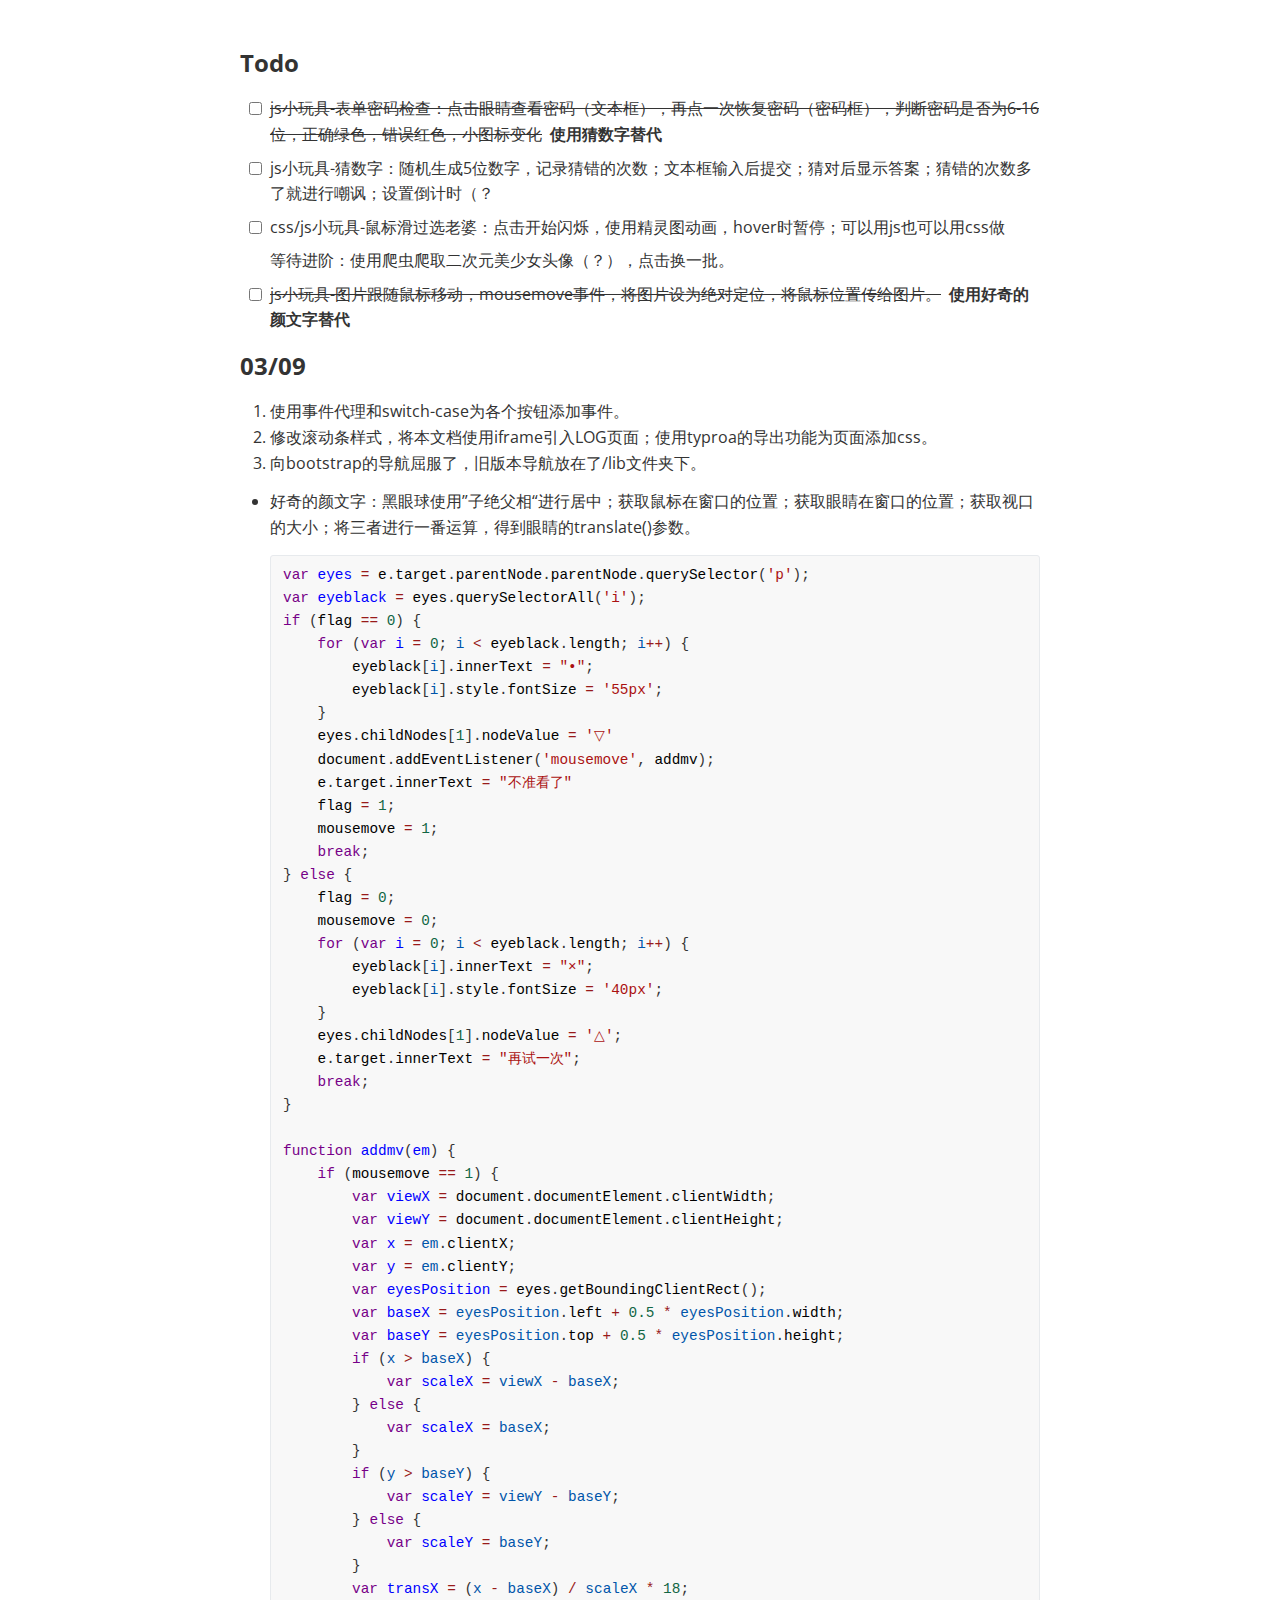
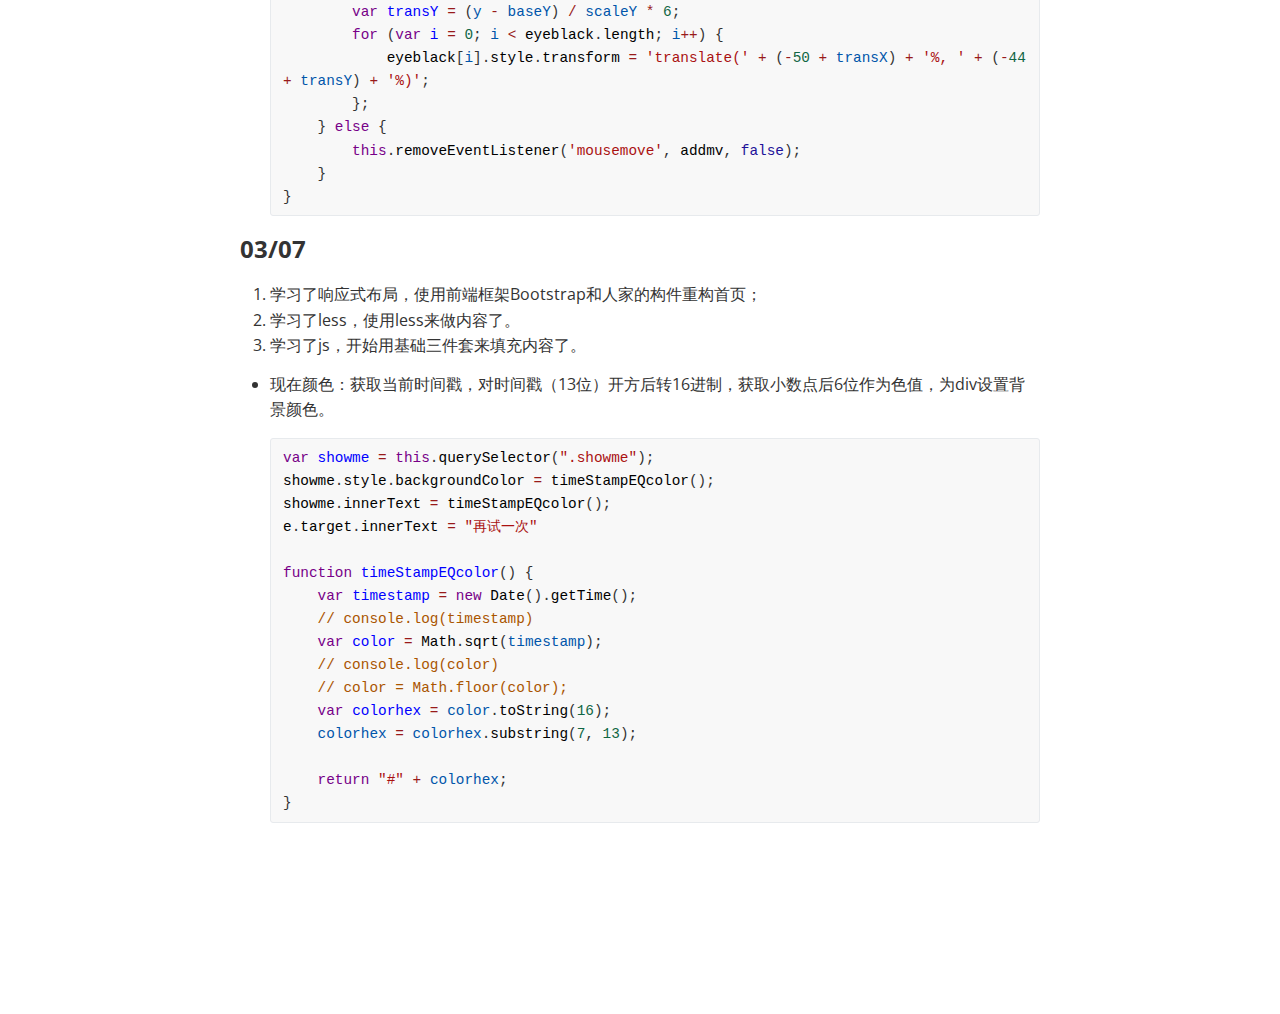
==== lib/readme.html @ 8ca5e7d7 "03/09 更新了1小游戏；制作等待开发页面；制作更新日志页面" ====
<!doctype html>
<html>
<head>
<meta charset='UTF-8'><meta name='viewport' content='width=device-width initial-scale=1'>
<link rel="stylesheet" href="../css/index_bootStrap.css">
<link href='https://fonts.loli.net/css?family=Open+Sans:400italic,700italic,700,400&subset=latin,latin-ext' rel='stylesheet' type='text/css' /><style type='text/css'>html {overflow-x: initial !important;}:root { --bg-color:#ffffff; --text-color:#333333; --select-text-bg-color:#B5D6FC; --select-text-font-color:auto; --monospace:"Lucida Console",Consolas,"Courier",monospace; --title-bar-height:20px; }
.mac-os-11 { --title-bar-height:28px; }
html { font-size: 14px; background-color: var(--bg-color); color: var(--text-color); font-family: "Helvetica Neue", Helvetica, Arial, sans-serif; -webkit-font-smoothing: antialiased; }
body { margin: 0px; padding: 0px; height: auto; inset: 0px; font-size: 1rem; line-height: 1.42857; overflow-x: hidden; background: inherit; tab-size: 4; }
iframe { margin: auto; }
a.url { word-break: break-all; }
a:active, a:hover { outline: 0px; }
.in-text-selection, ::selection { text-shadow: none; background: var(--select-text-bg-color); color: var(--select-text-font-color); }
#write { margin: 0px auto; height: auto; width: inherit; word-break: normal; overflow-wrap: break-word; position: relative; white-space: normal; overflow-x: visible; padding-top: 36px; }
#write.first-line-indent p { text-indent: 2em; }
#write.first-line-indent li p, #write.first-line-indent p * { text-indent: 0px; }
#write.first-line-indent li { margin-left: 2em; }
.for-image #write { padding-left: 8px; padding-right: 8px; }
body.typora-export { padding-left: 30px; padding-right: 30px; }
.typora-export .footnote-line, .typora-export li, .typora-export p { white-space: pre-wrap; }
.typora-export .task-list-item input { pointer-events: none; }
@media screen and (max-width: 500px) {
  body.typora-export { padding-left: 0px; padding-right: 0px; }
  #write { padding-left: 20px; padding-right: 20px; }
  .CodeMirror-sizer { margin-left: 0px !important; }
  .CodeMirror-gutters { display: none !important; }
}
#write li > figure:last-child { margin-bottom: 0.5rem; }
#write ol, #write ul { position: relative; }
img { max-width: 100%; vertical-align: middle; image-orientation: from-image; }
button, input, select, textarea { color: inherit; font: inherit; }
input[type="checkbox"], input[type="radio"] { line-height: normal; padding: 0px; }
*, ::after, ::before { box-sizing: border-box; }
#write h1, #write h2, #write h3, #write h4, #write h5, #write h6, #write p, #write pre { width: inherit; }
#write h1, #write h2, #write h3, #write h4, #write h5, #write h6, #write p { position: relative; }
p { line-height: inherit; }
h1, h2, h3, h4, h5, h6 { break-after: avoid-page; break-inside: avoid; orphans: 4; }
p { orphans: 4; }
h1 { font-size: 2rem; }
h2 { font-size: 1.8rem; }
h3 { font-size: 1.6rem; }
h4 { font-size: 1.4rem; }
h5 { font-size: 1.2rem; }
h6 { font-size: 1rem; }
.md-math-block, .md-rawblock, h1, h2, h3, h4, h5, h6, p { margin-top: 1rem; margin-bottom: 1rem; }
.hidden { display: none; }
.md-blockmeta { color: rgb(204, 204, 204); font-weight: 700; font-style: italic; }
a { cursor: pointer; }
sup.md-footnote { padding: 2px 4px; background-color: rgba(238, 238, 238, 0.7); color: rgb(85, 85, 85); border-radius: 4px; cursor: pointer; }
sup.md-footnote a, sup.md-footnote a:hover { color: inherit; text-transform: inherit; text-decoration: inherit; }
#write input[type="checkbox"] { cursor: pointer; width: inherit; height: inherit; }
figure { overflow-x: auto; margin: 1.2em 0px; max-width: calc(100% + 16px); padding: 0px; }
figure > table { margin: 0px; }
tr { break-inside: avoid; break-after: auto; }
thead { display: table-header-group; }
table { border-collapse: collapse; border-spacing: 0px; width: 100%; overflow: auto; break-inside: auto; text-align: left; }
table.md-table td { min-width: 32px; }
.CodeMirror-gutters { border-right: 0px; background-color: inherit; }
.CodeMirror-linenumber { user-select: none; }
.CodeMirror { text-align: left; }
.CodeMirror-placeholder { opacity: 0.3; }
.CodeMirror pre { padding: 0px 4px; }
.CodeMirror-lines { padding: 0px; }
div.hr:focus { cursor: none; }
#write pre { white-space: pre-wrap; }
#write.fences-no-line-wrapping pre { white-space: pre; }
#write pre.ty-contain-cm { white-space: normal; }
.CodeMirror-gutters { margin-right: 4px; }
.md-fences { font-size: 0.9rem; display: block; break-inside: avoid; text-align: left; overflow: visible; white-space: pre; background: inherit; position: relative !important; }
.md-fences-adv-panel { width: 100%; margin-top: 10px; text-align: center; padding-top: 0px; padding-bottom: 8px; overflow-x: auto; }
#write .md-fences.mock-cm { white-space: pre-wrap; }
.md-fences.md-fences-with-lineno { padding-left: 0px; }
#write.fences-no-line-wrapping .md-fences.mock-cm { white-space: pre; overflow-x: auto; }
.md-fences.mock-cm.md-fences-with-lineno { padding-left: 8px; }
.CodeMirror-line, twitterwidget { break-inside: avoid; }
.footnotes { opacity: 0.8; font-size: 0.9rem; margin-top: 1em; margin-bottom: 1em; }
.footnotes + .footnotes { margin-top: 0px; }
.md-reset { margin: 0px; padding: 0px; border: 0px; outline: 0px; vertical-align: top; background: 0px 0px; text-decoration: none; text-shadow: none; float: none; position: static; width: auto; height: auto; white-space: nowrap; cursor: inherit; -webkit-tap-highlight-color: transparent; line-height: normal; font-weight: 400; text-align: left; box-sizing: content-box; direction: ltr; }
li div { padding-top: 0px; }
blockquote { margin: 1rem 0px; }
li .mathjax-block, li p { margin: 0.5rem 0px; }
li blockquote { margin: 1rem 0px; }
li { margin: 0px; position: relative; }
blockquote > :last-child { margin-bottom: 0px; }
blockquote > :first-child, li > :first-child { margin-top: 0px; }
.footnotes-area { color: rgb(136, 136, 136); margin-top: 0.714rem; padding-bottom: 0.143rem; white-space: normal; }
#write .footnote-line { white-space: pre-wrap; }
@media print {
  body, html { border: 1px solid transparent; height: 99%; break-after: avoid; break-before: avoid; font-variant-ligatures: no-common-ligatures; }
  #write { margin-top: 0px; padding-top: 0px; border-color: transparent !important; }
  .typora-export * { -webkit-print-color-adjust: exact; }
  .typora-export #write { break-after: avoid; }
  .typora-export #write::after { height: 0px; }
  .is-mac table { break-inside: avoid; }
  .typora-export-show-outline .typora-export-sidebar { display: none; }
}
.footnote-line { margin-top: 0.714em; font-size: 0.7em; }
a img, img a { cursor: pointer; }
pre.md-meta-block { font-size: 0.8rem; min-height: 0.8rem; white-space: pre-wrap; background: rgb(204, 204, 204); display: block; overflow-x: hidden; }
p > .md-image:only-child:not(.md-img-error) img, p > img:only-child { display: block; margin: auto; }
#write.first-line-indent p > .md-image:only-child:not(.md-img-error) img { left: -2em; position: relative; }
p > .md-image:only-child { display: inline-block; width: 100%; }
#write .MathJax_Display { margin: 0.8em 0px 0px; }
.md-math-block { width: 100%; }
.md-math-block:not(:empty)::after { display: none; }
.MathJax_ref { fill: currentcolor; }
[contenteditable="true"]:active, [contenteditable="true"]:focus, [contenteditable="false"]:active, [contenteditable="false"]:focus { outline: 0px; box-shadow: none; }
.md-task-list-item { position: relative; list-style-type: none; }
.task-list-item.md-task-list-item { padding-left: 0px; }
.md-task-list-item > input { position: absolute; top: 0px; left: 0px; margin-left: -1.2em; margin-top: calc(1em - 10px); border: none; }
.math { font-size: 1rem; }
.md-toc { min-height: 3.58rem; position: relative; font-size: 0.9rem; border-radius: 10px; }
.md-toc-content { position: relative; margin-left: 0px; }
.md-toc-content::after, .md-toc::after { display: none; }
.md-toc-item { display: block; color: rgb(65, 131, 196); }
.md-toc-item a { text-decoration: none; }
.md-toc-inner:hover { text-decoration: underline; }
.md-toc-inner { display: inline-block; cursor: pointer; }
.md-toc-h1 .md-toc-inner { margin-left: 0px; font-weight: 700; }
.md-toc-h2 .md-toc-inner { margin-left: 2em; }
.md-toc-h3 .md-toc-inner { margin-left: 4em; }
.md-toc-h4 .md-toc-inner { margin-left: 6em; }
.md-toc-h5 .md-toc-inner { margin-left: 8em; }
.md-toc-h6 .md-toc-inner { margin-left: 10em; }
@media screen and (max-width: 48em) {
  .md-toc-h3 .md-toc-inner { margin-left: 3.5em; }
  .md-toc-h4 .md-toc-inner { margin-left: 5em; }
  .md-toc-h5 .md-toc-inner { margin-left: 6.5em; }
  .md-toc-h6 .md-toc-inner { margin-left: 8em; }
}
a.md-toc-inner { font-size: inherit; font-style: inherit; font-weight: inherit; line-height: inherit; }
.footnote-line a:not(.reversefootnote) { color: inherit; }
.md-attr { display: none; }
.md-fn-count::after { content: "."; }
code, pre, samp, tt { font-family: var(--monospace); }
kbd { margin: 0px 0.1em; padding: 0.1em 0.6em; font-size: 0.8em; color: rgb(36, 39, 41); background: rgb(255, 255, 255); border: 1px solid rgb(173, 179, 185); border-radius: 3px; box-shadow: rgba(12, 13, 14, 0.2) 0px 1px 0px, rgb(255, 255, 255) 0px 0px 0px 2px inset; white-space: nowrap; vertical-align: middle; }
.md-comment { color: rgb(162, 127, 3); opacity: 0.6; font-family: var(--monospace); }
code { text-align: left; vertical-align: initial; }
a.md-print-anchor { white-space: pre !important; border-width: initial !important; border-style: none !important; border-color: initial !important; display: inline-block !important; position: absolute !important; width: 1px !important; right: 0px !important; outline: 0px !important; background: 0px 0px !important; text-decoration: initial !important; text-shadow: initial !important; }
.os-windows.monocolor-emoji .md-emoji { font-family: "Segoe UI Symbol", sans-serif; }
.md-diagram-panel > svg { max-width: 100%; }
[lang="flow"] svg, [lang="mermaid"] svg { max-width: 100%; height: auto; }
[lang="mermaid"] .node text { font-size: 1rem; }
table tr th { border-bottom: 0px; }
video { max-width: 100%; display: block; margin: 0px auto; }
iframe { max-width: 100%; width: 100%; border: none; }
.highlight td, .highlight tr { border: 0px; }
mark { background: rgb(255, 255, 0); color: rgb(0, 0, 0); }
.md-html-inline .md-plain, .md-html-inline strong, mark .md-inline-math, mark strong { color: inherit; }
.md-expand mark .md-meta { opacity: 0.3 !important; }
mark .md-meta { color: rgb(0, 0, 0); }
@media print {
  .typora-export h1, .typora-export h2, .typora-export h3, .typora-export h4, .typora-export h5, .typora-export h6 { break-inside: avoid; }
}
.md-diagram-panel .messageText { stroke: none !important; }
.md-diagram-panel .start-state { fill: var(--node-fill); }
.md-diagram-panel .edgeLabel rect { opacity: 1 !important; }
.md-fences.md-fences-math { font-size: 1em; }
.md-fences-advanced:not(.md-focus) { padding: 0px; white-space: nowrap; border: 0px; }
.md-fences-advanced:not(.md-focus) { background: inherit; }
.typora-export-show-outline .typora-export-content { max-width: 1440px; margin: auto; display: flex; flex-direction: row; }
.typora-export-sidebar { width: 300px; font-size: 0.8rem; margin-top: 80px; margin-right: 18px; }
.typora-export-show-outline #write { --webkit-flex:2; flex: 2 1 0%; }
.typora-export-sidebar .outline-content { position: fixed; top: 0px; max-height: 100%; overflow: hidden auto; padding-bottom: 30px; padding-top: 60px; width: 300px; }
@media screen and (max-width: 1024px) {
  .typora-export-sidebar, .typora-export-sidebar .outline-content { width: 240px; }
}
@media screen and (max-width: 800px) {
  .typora-export-sidebar { display: none; }
}
.outline-content li, .outline-content ul { margin-left: 0px; margin-right: 0px; padding-left: 0px; padding-right: 0px; list-style: none; }
.outline-content ul { margin-top: 0px; margin-bottom: 0px; }
.outline-content strong { font-weight: 400; }
.outline-expander { width: 1rem; height: 1.42857rem; position: relative; display: table-cell; vertical-align: middle; cursor: pointer; padding-left: 4px; }
.outline-expander::before { content: ""; position: relative; font-family: Ionicons; display: inline-block; font-size: 8px; vertical-align: middle; }
.outline-item { padding-top: 3px; padding-bottom: 3px; cursor: pointer; }
.outline-expander:hover::before { content: ""; }
.outline-h1 > .outline-item { padding-left: 0px; }
.outline-h2 > .outline-item { padding-left: 1em; }
.outline-h3 > .outline-item { padding-left: 2em; }
.outline-h4 > .outline-item { padding-left: 3em; }
.outline-h5 > .outline-item { padding-left: 4em; }
.outline-h6 > .outline-item { padding-left: 5em; }
.outline-label { cursor: pointer; display: table-cell; vertical-align: middle; text-decoration: none; color: inherit; }
.outline-label:hover { text-decoration: underline; }
.outline-item:hover { border-color: rgb(245, 245, 245); background-color: var(--item-hover-bg-color); }
.outline-item:hover { margin-left: -28px; margin-right: -28px; border-left: 28px solid transparent; border-right: 28px solid transparent; }
.outline-item-single .outline-expander::before, .outline-item-single .outline-expander:hover::before { display: none; }
.outline-item-open > .outline-item > .outline-expander::before { content: ""; }
.outline-children { display: none; }
.info-panel-tab-wrapper { display: none; }
.outline-item-open > .outline-children { display: block; }
.typora-export .outline-item { padding-top: 1px; padding-bottom: 1px; }
.typora-export .outline-item:hover { margin-right: -8px; border-right: 8px solid transparent; }
.typora-export .outline-expander::before { content: "+"; font-family: inherit; top: -1px; }
.typora-export .outline-expander:hover::before, .typora-export .outline-item-open > .outline-item > .outline-expander::before { content: "−"; }
.typora-export-collapse-outline .outline-children { display: none; }
.typora-export-collapse-outline .outline-item-open > .outline-children, .typora-export-no-collapse-outline .outline-children { display: block; }
.typora-export-no-collapse-outline .outline-expander::before { content: "" !important; }
.typora-export-show-outline .outline-item-active > .outline-item .outline-label { font-weight: 700; }
.md-inline-math-container mjx-container { zoom: 0.95; }


.CodeMirror { height: auto; }
.CodeMirror.cm-s-inner { background: inherit; }
.CodeMirror-scroll { overflow: auto hidden; z-index: 3; }
.CodeMirror-gutter-filler, .CodeMirror-scrollbar-filler { background-color: rgb(255, 255, 255); }
.CodeMirror-gutters { border-right: 1px solid rgb(221, 221, 221); background: inherit; white-space: nowrap; }
.CodeMirror-linenumber { padding: 0px 3px 0px 5px; text-align: right; color: rgb(153, 153, 153); }
.cm-s-inner .cm-keyword { color: rgb(119, 0, 136); }
.cm-s-inner .cm-atom, .cm-s-inner.cm-atom { color: rgb(34, 17, 153); }
.cm-s-inner .cm-number { color: rgb(17, 102, 68); }
.cm-s-inner .cm-def { color: rgb(0, 0, 255); }
.cm-s-inner .cm-variable { color: rgb(0, 0, 0); }
.cm-s-inner .cm-variable-2 { color: rgb(0, 85, 170); }
.cm-s-inner .cm-variable-3 { color: rgb(0, 136, 85); }
.cm-s-inner .cm-string { color: rgb(170, 17, 17); }
.cm-s-inner .cm-property { color: rgb(0, 0, 0); }
.cm-s-inner .cm-operator { color: rgb(152, 26, 26); }
.cm-s-inner .cm-comment, .cm-s-inner.cm-comment { color: rgb(170, 85, 0); }
.cm-s-inner .cm-string-2 { color: rgb(255, 85, 0); }
.cm-s-inner .cm-meta { color: rgb(85, 85, 85); }
.cm-s-inner .cm-qualifier { color: rgb(85, 85, 85); }
.cm-s-inner .cm-builtin { color: rgb(51, 0, 170); }
.cm-s-inner .cm-bracket { color: rgb(153, 153, 119); }
.cm-s-inner .cm-tag { color: rgb(17, 119, 0); }
.cm-s-inner .cm-attribute { color: rgb(0, 0, 204); }
.cm-s-inner .cm-header, .cm-s-inner.cm-header { color: rgb(0, 0, 255); }
.cm-s-inner .cm-quote, .cm-s-inner.cm-quote { color: rgb(0, 153, 0); }
.cm-s-inner .cm-hr, .cm-s-inner.cm-hr { color: rgb(153, 153, 153); }
.cm-s-inner .cm-link, .cm-s-inner.cm-link { color: rgb(0, 0, 204); }
.cm-negative { color: rgb(221, 68, 68); }
.cm-positive { color: rgb(34, 153, 34); }
.cm-header, .cm-strong { font-weight: 700; }
.cm-del { text-decoration: line-through; }
.cm-em { font-style: italic; }
.cm-link { text-decoration: underline; }
.cm-error { color: red; }
.cm-invalidchar { color: red; }
.cm-constant { color: rgb(38, 139, 210); }
.cm-defined { color: rgb(181, 137, 0); }
div.CodeMirror span.CodeMirror-matchingbracket { color: rgb(0, 255, 0); }
div.CodeMirror span.CodeMirror-nonmatchingbracket { color: rgb(255, 34, 34); }
.cm-s-inner .CodeMirror-activeline-background { background: inherit; }
.CodeMirror { position: relative; overflow: hidden; }
.CodeMirror-scroll { height: 100%; outline: 0px; position: relative; box-sizing: content-box; background: inherit; }
.CodeMirror-sizer { position: relative; }
.CodeMirror-gutter-filler, .CodeMirror-hscrollbar, .CodeMirror-scrollbar-filler, .CodeMirror-vscrollbar { position: absolute; z-index: 6; display: none; outline: 0px; }
.CodeMirror-vscrollbar { right: 0px; top: 0px; overflow: hidden; }
.CodeMirror-hscrollbar { bottom: 0px; left: 0px; overflow: auto hidden; }
.CodeMirror-scrollbar-filler { right: 0px; bottom: 0px; }
.CodeMirror-gutter-filler { left: 0px; bottom: 0px; }
.CodeMirror-gutters { position: absolute; left: 0px; top: 0px; padding-bottom: 10px; z-index: 3; overflow-y: hidden; }
.CodeMirror-gutter { white-space: normal; height: 100%; box-sizing: content-box; padding-bottom: 30px; margin-bottom: -32px; display: inline-block; }
.CodeMirror-gutter-wrapper { position: absolute; z-index: 4; background: 0px 0px !important; border: none !important; }
.CodeMirror-gutter-background { position: absolute; top: 0px; bottom: 0px; z-index: 4; }
.CodeMirror-gutter-elt { position: absolute; cursor: default; z-index: 4; }
.CodeMirror-lines { cursor: text; }
.CodeMirror pre { border-radius: 0px; border-width: 0px; background: 0px 0px; font-family: inherit; font-size: inherit; margin: 0px; white-space: pre; overflow-wrap: normal; color: inherit; z-index: 2; position: relative; overflow: visible; }
.CodeMirror-wrap pre { overflow-wrap: break-word; white-space: pre-wrap; word-break: normal; }
.CodeMirror-code pre { border-right: 30px solid transparent; width: fit-content; }
.CodeMirror-wrap .CodeMirror-code pre { border-right: none; width: auto; }
.CodeMirror-linebackground { position: absolute; inset: 0px; z-index: 0; }
.CodeMirror-linewidget { position: relative; z-index: 2; overflow: auto; }
.CodeMirror-wrap .CodeMirror-scroll { overflow-x: hidden; }
.CodeMirror-measure { position: absolute; width: 100%; height: 0px; overflow: hidden; visibility: hidden; }
.CodeMirror-measure pre { position: static; }
.CodeMirror div.CodeMirror-cursor { position: absolute; visibility: hidden; border-right: none; width: 0px; }
.CodeMirror div.CodeMirror-cursor { visibility: hidden; }
.CodeMirror-focused div.CodeMirror-cursor { visibility: inherit; }
.cm-searching { background: rgba(255, 255, 0, 0.4); }
span.cm-underlined { text-decoration: underline; }
span.cm-strikethrough { text-decoration: line-through; }
.cm-tw-syntaxerror { color: rgb(255, 255, 255); background-color: rgb(153, 0, 0); }
.cm-tw-deleted { text-decoration: line-through; }
.cm-tw-header5 { font-weight: 700; }
.cm-tw-listitem:first-child { padding-left: 10px; }
.cm-tw-box { border-style: solid; border-right-width: 1px; border-bottom-width: 1px; border-left-width: 1px; border-color: inherit; border-top-width: 0px !important; }
.cm-tw-underline { text-decoration: underline; }
@media print {
  .CodeMirror div.CodeMirror-cursor { visibility: hidden; }
}


:root {
    --side-bar-bg-color: #fafafa;
    --control-text-color: #777;
}

@include-when-export url(https://fonts.loli.net/css?family=Open+Sans:400italic,700italic,700,400&subset=latin,latin-ext);

/* open-sans-regular - latin-ext_latin */
  /* open-sans-italic - latin-ext_latin */
    /* open-sans-700 - latin-ext_latin */
    /* open-sans-700italic - latin-ext_latin */
  html {
    font-size: 16px;
    -webkit-font-smoothing: antialiased;
}

body {
    font-family: "Open Sans","Clear Sans", "Helvetica Neue", Helvetica, Arial, 'Segoe UI Emoji', sans-serif;
    color: rgb(51, 51, 51);
    line-height: 1.6;
}

#write {
    max-width: 860px;
  	margin: 0 auto;
  	padding: 30px;
    padding-bottom: 100px;
}

@media only screen and (min-width: 1400px) {
	#write {
		max-width: 1024px;
	}
}

@media only screen and (min-width: 1800px) {
	#write {
		max-width: 1200px;
	}
}

#write > ul:first-child,
#write > ol:first-child{
    margin-top: 30px;
}

a {
    color: #4183C4;
}
h1,
h2,
h3,
h4,
h5,
h6 {
    position: relative;
    margin-top: 1rem;
    margin-bottom: 1rem;
    font-weight: bold;
    line-height: 1.4;
    cursor: text;
}
h1:hover a.anchor,
h2:hover a.anchor,
h3:hover a.anchor,
h4:hover a.anchor,
h5:hover a.anchor,
h6:hover a.anchor {
    text-decoration: none;
}
h1 tt,
h1 code {
    font-size: inherit;
}
h2 tt,
h2 code {
    font-size: inherit;
}
h3 tt,
h3 code {
    font-size: inherit;
}
h4 tt,
h4 code {
    font-size: inherit;
}
h5 tt,
h5 code {
    font-size: inherit;
}
h6 tt,
h6 code {
    font-size: inherit;
}
h1 {
    font-size: 2.25em;
    line-height: 1.2;
    border-bottom: 1px solid #eee;
}
h2 {
    font-size: 1.75em;
    line-height: 1.225;
    border-bottom: 1px solid #eee;
}

/*@media print {
    .typora-export h1,
    .typora-export h2 {
        border-bottom: none;
        padding-bottom: initial;
    }

    .typora-export h1::after,
    .typora-export h2::after {
        content: "";
        display: block;
        height: 100px;
        margin-top: -96px;
        border-top: 1px solid #eee;
    }
}*/

h3 {
    font-size: 1.5em;
    line-height: 1.43;
}
h4 {
    font-size: 1.25em;
}
h5 {
    font-size: 1em;
}
h6 {
   font-size: 1em;
    color: #777;
}
p,
blockquote,
ul,
ol,
dl,
table{
    margin: 0.8em 0;
}
li>ol,
li>ul {
    margin: 0 0;
}
hr {
    height: 2px;
    padding: 0;
    margin: 16px 0;
    background-color: #e7e7e7;
    border: 0 none;
    overflow: hidden;
    box-sizing: content-box;
}

li p.first {
    display: inline-block;
}
ul,
ol {
    padding-left: 30px;
}
ul:first-child,
ol:first-child {
    margin-top: 0;
}
ul:last-child,
ol:last-child {
    margin-bottom: 0;
}
blockquote {
    border-left: 4px solid #dfe2e5;
    padding: 0 15px;
    color: #777777;
}
blockquote blockquote {
    padding-right: 0;
}
table {
    padding: 0;
    word-break: initial;
}
table tr {
    border: 1px solid #dfe2e5;
    margin: 0;
    padding: 0;
}
table tr:nth-child(2n),
thead {
    background-color: #f8f8f8;
}
table th {
    font-weight: bold;
    border: 1px solid #dfe2e5;
    border-bottom: 0;
    margin: 0;
    padding: 6px 13px;
}
table td {
    border: 1px solid #dfe2e5;
    margin: 0;
    padding: 6px 13px;
}
table th:first-child,
table td:first-child {
    margin-top: 0;
}
table th:last-child,
table td:last-child {
    margin-bottom: 0;
}

.CodeMirror-lines {
    padding-left: 4px;
}

.code-tooltip {
    box-shadow: 0 1px 1px 0 rgba(0,28,36,.3);
    border-top: 1px solid #eef2f2;
}

.md-fences,
code,
tt {
    border: 1px solid #e7eaed;
    background-color: #f8f8f8;
    border-radius: 3px;
    padding: 0;
    padding: 2px 4px 0px 4px;
    font-size: 0.9em;
}

code {
    background-color: #f3f4f4;
    padding: 0 2px 0 2px;
}

.md-fences {
    margin-bottom: 15px;
    margin-top: 15px;
    padding-top: 8px;
    padding-bottom: 6px;
}


.md-task-list-item > input {
  margin-left: -1.3em;
}

@media print {
    html {
        font-size: 13px;
    }
    table,
    pre {
        page-break-inside: avoid;
    }
    pre {
        word-wrap: break-word;
    }
}

.md-fences {
	background-color: #f8f8f8;
}
#write pre.md-meta-block {
	padding: 1rem;
    font-size: 85%;
    line-height: 1.45;
    background-color: #f7f7f7;
    border: 0;
    border-radius: 3px;
    color: #777777;
    margin-top: 0 !important;
}

.mathjax-block>.code-tooltip {
	bottom: .375rem;
}

.md-mathjax-midline {
    background: #fafafa;
}

#write>h3.md-focus:before{
	left: -1.5625rem;
	top: .375rem;
}
#write>h4.md-focus:before{
	left: -1.5625rem;
	top: .285714286rem;
}
#write>h5.md-focus:before{
	left: -1.5625rem;
	top: .285714286rem;
}
#write>h6.md-focus:before{
	left: -1.5625rem;
	top: .285714286rem;
}
.md-image>.md-meta {
    /*border: 1px solid #ddd;*/
    border-radius: 3px;
    padding: 2px 0px 0px 4px;
    font-size: 0.9em;
    color: inherit;
}

.md-tag {
    color: #a7a7a7;
    opacity: 1;
}

.md-toc { 
    margin-top:20px;
    padding-bottom:20px;
}

.sidebar-tabs {
    border-bottom: none;
}

#typora-quick-open {
    border: 1px solid #ddd;
    background-color: #f8f8f8;
}

#typora-quick-open-item {
    background-color: #FAFAFA;
    border-color: #FEFEFE #e5e5e5 #e5e5e5 #eee;
    border-style: solid;
    border-width: 1px;
}

/** focus mode */
.on-focus-mode blockquote {
    border-left-color: rgba(85, 85, 85, 0.12);
}

header, .context-menu, .megamenu-content, footer{
    font-family: "Segoe UI", "Arial", sans-serif;
}

.file-node-content:hover .file-node-icon,
.file-node-content:hover .file-node-open-state{
    visibility: visible;
}

.mac-seamless-mode #typora-sidebar {
    background-color: #fafafa;
    background-color: var(--side-bar-bg-color);
}

.md-lang {
    color: #b4654d;
}

/*.html-for-mac {
    --item-hover-bg-color: #E6F0FE;
}*/

#md-notification .btn {
    border: 0;
}

.dropdown-menu .divider {
    border-color: #e5e5e5;
    opacity: 0.4;
}

.ty-preferences .window-content {
    background-color: #fafafa;
}

.ty-preferences .nav-group-item.active {
    color: white;
    background: #999;
}

.menu-item-container a.menu-style-btn {
    background-color: #f5f8fa;
    background-image: linear-gradient( 180deg , hsla(0, 0%, 100%, 0.8), hsla(0, 0%, 100%, 0)); 
}


content {
  background-color: #f7f8fa;
}

#write {
  background-color: #fff;
}

#write img {
  border: 1px solid rgb(229, 229, 229);
}

#typora-sidebar {
  background-color: #fff !important;
}

/* 行内代码高亮颜色 */
code {
  color: #f50059;
}

.md-heading code, #typora-sidebar code {
  color: inherit;
}

</style><title>readme</title>
</head>
<body class='typora-export os-windows'><div class='typora-export-content'>
<div id='write'  class=''><h3 id='todo'><span>Todo</span></h3><ul><li class='md-task-list-item task-list-item task-list-not-done' ><input type='checkbox' /><p><del><span>js小玩具-表单密码检查：点击眼睛查看密码（文本框），再点一次恢复密码（密码框），判断密码是否为6-16位，正确绿色，错误红色，小图标变化</span></del><span>  </span><strong><span>使用猜数字替代</span></strong></p></li><li class='md-task-list-item task-list-item task-list-not-done' ><input type='checkbox' /><p><span>js小玩具-猜数字：随机生成5位数字，记录猜错的次数；文本框输入后提交；猜对后显示答案；猜错的次数多了就进行嘲讽；设置倒计时（？</span></p></li><li class='md-task-list-item task-list-item task-list-not-done' ><input type='checkbox' /><p><span>css/js小玩具-鼠标滑过选老婆：点击开始闪烁，使用精灵图动画，hover时暂停；可以用js也可以用css做</span></p><p><span>等待进阶：使用爬虫爬取二次元美少女头像（？），点击换一批。</span></p></li><li class='md-task-list-item task-list-item task-list-not-done' ><input type='checkbox' /><p><del><span>js小玩具-图片跟随鼠标移动，mousemove事件，将图片设为绝对定位，将鼠标位置传给图片。</span></del><span>  </span><strong><span>使用好奇的颜文字替代</span></strong></p></li></ul><h3 id='0309'><span>03/09</span></h3><ol start='' ><li><span>使用事件代理和switch-case为各个按钮添加事件。</span></li><li><span>修改滚动条样式，将本文档使用iframe引入LOG页面；使用typroa的导出功能为页面添加css。</span></li><li><span>向bootstrap的导航屈服了，旧版本导航放在了/lib文件夹下。</span></li></ol><ul><li><p><span>好奇的颜文字：黑眼球使用”子绝父相“进行居中；获取鼠标在窗口的位置；获取眼睛在窗口的位置；获取视口的大小；将三者进行一番运算，得到眼睛的translate()参数。</span></p><pre class="md-fences md-end-block ty-contain-cm modeLoaded" spellcheck="false" lang="js" style="break-inside: unset;"><div class="CodeMirror cm-s-inner cm-s-null-scroll CodeMirror-wrap" lang="js"><div style="overflow: hidden; position: relative; width: 3px; height: 0px; top: 9.5px; left: 8px;"><textarea autocorrect="off" autocapitalize="off" spellcheck="false" tabindex="0" style="position: absolute; bottom: -1em; padding: 0px; width: 1000px; height: 1em; outline: none;"></textarea></div><div class="CodeMirror-scrollbar-filler" cm-not-content="true"></div><div class="CodeMirror-gutter-filler" cm-not-content="true"></div><div class="CodeMirror-scroll" tabindex="-1"><div class="CodeMirror-sizer" style="margin-left: 0px; margin-bottom: 0px; border-right-width: 0px; padding-right: 0px; padding-bottom: 0px;"><div style="position: relative; top: 0px;"><div class="CodeMirror-lines" role="presentation"><div role="presentation" style="position: relative; outline: none;"><div class="CodeMirror-measure"><pre><span>xxxxxxxxxx</span></pre></div><div class="CodeMirror-measure"></div><div style="position: relative; z-index: 1;"></div><div class="CodeMirror-code" role="presentation" style=""><div class="CodeMirror-activeline" style="position: relative;"><div class="CodeMirror-activeline-background CodeMirror-linebackground"></div><div class="CodeMirror-gutter-background CodeMirror-activeline-gutter" style="left: 0px; width: 0px;"></div><pre class=" CodeMirror-line " role="presentation"><span role="presentation" style="padding-right: 0.1px;"><span class="cm-keyword">var</span> <span class="cm-def">eyes</span> <span class="cm-operator">=</span> <span class="cm-variable">e</span>.<span class="cm-property">target</span>.<span class="cm-property">parentNode</span>.<span class="cm-property">parentNode</span>.<span class="cm-property">querySelector</span>(<span class="cm-string">'p'</span>);</span></pre></div><pre class=" CodeMirror-line " role="presentation"><span role="presentation" style="padding-right: 0.1px;"><span class="cm-keyword">var</span> <span class="cm-def">eyeblack</span> <span class="cm-operator">=</span> <span class="cm-variable">eyes</span>.<span class="cm-property">querySelectorAll</span>(<span class="cm-string">'i'</span>);</span></pre><pre class=" CodeMirror-line " role="presentation"><span role="presentation" style="padding-right: 0.1px;"><span class="cm-keyword">if</span> (<span class="cm-variable">flag</span> <span class="cm-operator">==</span> <span class="cm-number">0</span>) {</span></pre><pre class=" CodeMirror-line " role="presentation"><span role="presentation" style="padding-right: 0.1px;"> &nbsp; &nbsp;<span class="cm-keyword">for</span> (<span class="cm-keyword">var</span> <span class="cm-def">i</span> <span class="cm-operator">=</span> <span class="cm-number">0</span>; <span class="cm-variable-2">i</span> <span class="cm-operator">&lt;</span> <span class="cm-variable">eyeblack</span>.<span class="cm-property">length</span>; <span class="cm-variable-2">i</span><span class="cm-operator">++</span>) {</span></pre><pre class=" CodeMirror-line " role="presentation"><span role="presentation" style="padding-right: 0.1px;"> &nbsp; &nbsp; &nbsp; &nbsp;<span class="cm-variable">eyeblack</span>[<span class="cm-variable-2">i</span>].<span class="cm-property">innerText</span> <span class="cm-operator">=</span> <span class="cm-string">"•"</span>;</span></pre><pre class=" CodeMirror-line " role="presentation"><span role="presentation" style="padding-right: 0.1px;"> &nbsp; &nbsp; &nbsp; &nbsp;<span class="cm-variable">eyeblack</span>[<span class="cm-variable-2">i</span>].<span class="cm-property">style</span>.<span class="cm-property">fontSize</span> <span class="cm-operator">=</span> <span class="cm-string">'55px'</span>;</span></pre><pre class=" CodeMirror-line " role="presentation"><span role="presentation" style="padding-right: 0.1px;"> &nbsp;  }</span></pre><pre class=" CodeMirror-line " role="presentation"><span role="presentation" style="padding-right: 0.1px;"> &nbsp; &nbsp;<span class="cm-variable">eyes</span>.<span class="cm-property">childNodes</span>[<span class="cm-number">1</span>].<span class="cm-property">nodeValue</span> <span class="cm-operator">=</span> <span class="cm-string">'▽'</span></span></pre><pre class=" CodeMirror-line " role="presentation"><span role="presentation" style="padding-right: 0.1px;"> &nbsp; &nbsp;<span class="cm-variable">document</span>.<span class="cm-property">addEventListener</span>(<span class="cm-string">'mousemove'</span>, <span class="cm-variable">addmv</span>);</span></pre><pre class=" CodeMirror-line " role="presentation"><span role="presentation" style="padding-right: 0.1px;"> &nbsp; &nbsp;<span class="cm-variable">e</span>.<span class="cm-property">target</span>.<span class="cm-property">innerText</span> <span class="cm-operator">=</span> <span class="cm-string">"不准看了"</span></span></pre><pre class=" CodeMirror-line " role="presentation"><span role="presentation" style="padding-right: 0.1px;"> &nbsp; &nbsp;<span class="cm-variable">flag</span> <span class="cm-operator">=</span> <span class="cm-number">1</span>;</span></pre><pre class=" CodeMirror-line " role="presentation"><span role="presentation" style="padding-right: 0.1px;"> &nbsp; &nbsp;<span class="cm-variable">mousemove</span> <span class="cm-operator">=</span> <span class="cm-number">1</span>;</span></pre><pre class=" CodeMirror-line " role="presentation"><span role="presentation" style="padding-right: 0.1px;"> &nbsp; &nbsp;<span class="cm-keyword">break</span>;</span></pre><pre class=" CodeMirror-line " role="presentation"><span role="presentation" style="padding-right: 0.1px;">} <span class="cm-keyword">else</span> {</span></pre><pre class=" CodeMirror-line " role="presentation"><span role="presentation" style="padding-right: 0.1px;"> &nbsp; &nbsp;<span class="cm-variable">flag</span> <span class="cm-operator">=</span> <span class="cm-number">0</span>;</span></pre><pre class=" CodeMirror-line " role="presentation"><span role="presentation" style="padding-right: 0.1px;"> &nbsp; &nbsp;<span class="cm-variable">mousemove</span> <span class="cm-operator">=</span> <span class="cm-number">0</span>;</span></pre><pre class=" CodeMirror-line " role="presentation"><span role="presentation" style="padding-right: 0.1px;"> &nbsp; &nbsp;<span class="cm-keyword">for</span> (<span class="cm-keyword">var</span> <span class="cm-def">i</span> <span class="cm-operator">=</span> <span class="cm-number">0</span>; <span class="cm-variable-2">i</span> <span class="cm-operator">&lt;</span> <span class="cm-variable">eyeblack</span>.<span class="cm-property">length</span>; <span class="cm-variable-2">i</span><span class="cm-operator">++</span>) {</span></pre><pre class=" CodeMirror-line " role="presentation"><span role="presentation" style="padding-right: 0.1px;"> &nbsp; &nbsp; &nbsp; &nbsp;<span class="cm-variable">eyeblack</span>[<span class="cm-variable-2">i</span>].<span class="cm-property">innerText</span> <span class="cm-operator">=</span> <span class="cm-string">"×"</span>;</span></pre><pre class=" CodeMirror-line " role="presentation"><span role="presentation" style="padding-right: 0.1px;"> &nbsp; &nbsp; &nbsp; &nbsp;<span class="cm-variable">eyeblack</span>[<span class="cm-variable-2">i</span>].<span class="cm-property">style</span>.<span class="cm-property">fontSize</span> <span class="cm-operator">=</span> <span class="cm-string">'40px'</span>;</span></pre><pre class=" CodeMirror-line " role="presentation"><span role="presentation" style="padding-right: 0.1px;"> &nbsp;  }</span></pre><pre class=" CodeMirror-line " role="presentation"><span role="presentation" style="padding-right: 0.1px;"> &nbsp; &nbsp;<span class="cm-variable">eyes</span>.<span class="cm-property">childNodes</span>[<span class="cm-number">1</span>].<span class="cm-property">nodeValue</span> <span class="cm-operator">=</span> <span class="cm-string">'△'</span>;</span></pre><pre class=" CodeMirror-line " role="presentation"><span role="presentation" style="padding-right: 0.1px;"> &nbsp; &nbsp;<span class="cm-variable">e</span>.<span class="cm-property">target</span>.<span class="cm-property">innerText</span> <span class="cm-operator">=</span> <span class="cm-string">"再试一次"</span>;</span></pre><pre class=" CodeMirror-line " role="presentation"><span role="presentation" style="padding-right: 0.1px;"> &nbsp; &nbsp;<span class="cm-keyword">break</span>;</span></pre><pre class=" CodeMirror-line " role="presentation"><span role="presentation" style="padding-right: 0.1px;">}</span></pre><pre class=" CodeMirror-line " role="presentation"><span role="presentation" style="padding-right: 0.1px;"><span cm-text="" cm-zwsp="">
</span></span></pre><pre class=" CodeMirror-line " role="presentation"><span role="presentation" style="padding-right: 0.1px;"><span class="cm-keyword">function</span> <span class="cm-def">addmv</span>(<span class="cm-def">em</span>) {</span></pre><pre class=" CodeMirror-line " role="presentation"><span role="presentation" style="padding-right: 0.1px;"> &nbsp; &nbsp;<span class="cm-keyword">if</span> (<span class="cm-variable">mousemove</span> <span class="cm-operator">==</span> <span class="cm-number">1</span>) {</span></pre><pre class=" CodeMirror-line " role="presentation"><span role="presentation" style="padding-right: 0.1px;"> &nbsp; &nbsp; &nbsp; &nbsp;<span class="cm-keyword">var</span> <span class="cm-def">viewX</span> <span class="cm-operator">=</span> <span class="cm-variable">document</span>.<span class="cm-property">documentElement</span>.<span class="cm-property">clientWidth</span>;</span></pre><pre class=" CodeMirror-line " role="presentation"><span role="presentation" style="padding-right: 0.1px;"> &nbsp; &nbsp; &nbsp; &nbsp;<span class="cm-keyword">var</span> <span class="cm-def">viewY</span> <span class="cm-operator">=</span> <span class="cm-variable">document</span>.<span class="cm-property">documentElement</span>.<span class="cm-property">clientHeight</span>;</span></pre><pre class=" CodeMirror-line " role="presentation"><span role="presentation" style="padding-right: 0.1px;"> &nbsp; &nbsp; &nbsp; &nbsp;<span class="cm-keyword">var</span> <span class="cm-def">x</span> <span class="cm-operator">=</span> <span class="cm-variable-2">em</span>.<span class="cm-property">clientX</span>;</span></pre><pre class=" CodeMirror-line " role="presentation"><span role="presentation" style="padding-right: 0.1px;"> &nbsp; &nbsp; &nbsp; &nbsp;<span class="cm-keyword">var</span> <span class="cm-def">y</span> <span class="cm-operator">=</span> <span class="cm-variable-2">em</span>.<span class="cm-property">clientY</span>;</span></pre><pre class=" CodeMirror-line " role="presentation"><span role="presentation" style="padding-right: 0.1px;"> &nbsp; &nbsp; &nbsp; &nbsp;<span class="cm-keyword">var</span> <span class="cm-def">eyesPosition</span> <span class="cm-operator">=</span> <span class="cm-variable">eyes</span>.<span class="cm-property">getBoundingClientRect</span>();</span></pre><pre class=" CodeMirror-line " role="presentation"><span role="presentation" style="padding-right: 0.1px;"> &nbsp; &nbsp; &nbsp; &nbsp;<span class="cm-keyword">var</span> <span class="cm-def">baseX</span> <span class="cm-operator">=</span> <span class="cm-variable-2">eyesPosition</span>.<span class="cm-property">left</span> <span class="cm-operator">+</span> <span class="cm-number">0.5</span> <span class="cm-operator">*</span> <span class="cm-variable-2">eyesPosition</span>.<span class="cm-property">width</span>;</span></pre><pre class=" CodeMirror-line " role="presentation"><span role="presentation" style="padding-right: 0.1px;"> &nbsp; &nbsp; &nbsp; &nbsp;<span class="cm-keyword">var</span> <span class="cm-def">baseY</span> <span class="cm-operator">=</span> <span class="cm-variable-2">eyesPosition</span>.<span class="cm-property">top</span> <span class="cm-operator">+</span> <span class="cm-number">0.5</span> <span class="cm-operator">*</span> <span class="cm-variable-2">eyesPosition</span>.<span class="cm-property">height</span>;</span></pre><pre class=" CodeMirror-line " role="presentation"><span role="presentation" style="padding-right: 0.1px;"> &nbsp; &nbsp; &nbsp; &nbsp;<span class="cm-keyword">if</span> (<span class="cm-variable-2">x</span> <span class="cm-operator">&gt;</span> <span class="cm-variable-2">baseX</span>) {</span></pre><pre class=" CodeMirror-line " role="presentation"><span role="presentation" style="padding-right: 0.1px;"> &nbsp; &nbsp; &nbsp; &nbsp; &nbsp; &nbsp;<span class="cm-keyword">var</span> <span class="cm-def">scaleX</span> <span class="cm-operator">=</span> <span class="cm-variable-2">viewX</span> <span class="cm-operator">-</span> <span class="cm-variable-2">baseX</span>;</span></pre><pre class=" CodeMirror-line " role="presentation"><span role="presentation" style="padding-right: 0.1px;"> &nbsp; &nbsp; &nbsp;  } <span class="cm-keyword">else</span> {</span></pre><pre class=" CodeMirror-line " role="presentation"><span role="presentation" style="padding-right: 0.1px;"> &nbsp; &nbsp; &nbsp; &nbsp; &nbsp; &nbsp;<span class="cm-keyword">var</span> <span class="cm-def">scaleX</span> <span class="cm-operator">=</span> <span class="cm-variable-2">baseX</span>;</span></pre><pre class=" CodeMirror-line " role="presentation"><span role="presentation" style="padding-right: 0.1px;"> &nbsp; &nbsp; &nbsp;  }</span></pre><pre class=" CodeMirror-line " role="presentation"><span role="presentation" style="padding-right: 0.1px;"> &nbsp; &nbsp; &nbsp; &nbsp;<span class="cm-keyword">if</span> (<span class="cm-variable-2">y</span> <span class="cm-operator">&gt;</span> <span class="cm-variable-2">baseY</span>) {</span></pre><pre class=" CodeMirror-line " role="presentation"><span role="presentation" style="padding-right: 0.1px;"> &nbsp; &nbsp; &nbsp; &nbsp; &nbsp; &nbsp;<span class="cm-keyword">var</span> <span class="cm-def">scaleY</span> <span class="cm-operator">=</span> <span class="cm-variable-2">viewY</span> <span class="cm-operator">-</span> <span class="cm-variable-2">baseY</span>;</span></pre><pre class=" CodeMirror-line " role="presentation"><span role="presentation" style="padding-right: 0.1px;"> &nbsp; &nbsp; &nbsp;  } <span class="cm-keyword">else</span> {</span></pre><pre class=" CodeMirror-line " role="presentation"><span role="presentation" style="padding-right: 0.1px;"> &nbsp; &nbsp; &nbsp; &nbsp; &nbsp; &nbsp;<span class="cm-keyword">var</span> <span class="cm-def">scaleY</span> <span class="cm-operator">=</span> <span class="cm-variable-2">baseY</span>;</span></pre><pre class=" CodeMirror-line " role="presentation"><span role="presentation" style="padding-right: 0.1px;"> &nbsp; &nbsp; &nbsp;  }</span></pre><pre class=" CodeMirror-line " role="presentation"><span role="presentation" style="padding-right: 0.1px;"> &nbsp; &nbsp; &nbsp; &nbsp;<span class="cm-keyword">var</span> <span class="cm-def">transX</span> <span class="cm-operator">=</span> (<span class="cm-variable-2">x</span> <span class="cm-operator">-</span> <span class="cm-variable-2">baseX</span>) <span class="cm-operator">/</span> <span class="cm-variable-2">scaleX</span> <span class="cm-operator">*</span> <span class="cm-number">18</span>;</span></pre><pre class=" CodeMirror-line " role="presentation"><span role="presentation" style="padding-right: 0.1px;"> &nbsp; &nbsp; &nbsp; &nbsp;<span class="cm-keyword">var</span> <span class="cm-def">transY</span> <span class="cm-operator">=</span> (<span class="cm-variable-2">y</span> <span class="cm-operator">-</span> <span class="cm-variable-2">baseY</span>) <span class="cm-operator">/</span> <span class="cm-variable-2">scaleY</span> <span class="cm-operator">*</span> <span class="cm-number">6</span>;</span></pre><pre class=" CodeMirror-line " role="presentation"><span role="presentation" style="padding-right: 0.1px;"> &nbsp; &nbsp; &nbsp; &nbsp;<span class="cm-keyword">for</span> (<span class="cm-keyword">var</span> <span class="cm-def">i</span> <span class="cm-operator">=</span> <span class="cm-number">0</span>; <span class="cm-variable-2">i</span> <span class="cm-operator">&lt;</span> <span class="cm-variable">eyeblack</span>.<span class="cm-property">length</span>; <span class="cm-variable-2">i</span><span class="cm-operator">++</span>) {</span></pre><pre class=" CodeMirror-line " role="presentation"><span role="presentation" style="padding-right: 0.1px;"> &nbsp; &nbsp; &nbsp; &nbsp; &nbsp; &nbsp;<span class="cm-variable">eyeblack</span>[<span class="cm-variable-2">i</span>].<span class="cm-property">style</span>.<span class="cm-property">transform</span> <span class="cm-operator">=</span> <span class="cm-string">'translate('</span> <span class="cm-operator">+</span> (<span class="cm-operator">-</span><span class="cm-number">50</span> <span class="cm-operator">+</span> <span class="cm-variable-2">transX</span>) <span class="cm-operator">+</span> <span class="cm-string">'%, '</span> <span class="cm-operator">+</span> (<span class="cm-operator">-</span><span class="cm-number">44</span> <span class="cm-operator">+</span> <span class="cm-variable-2">transY</span>) <span class="cm-operator">+</span> <span class="cm-string">'%)'</span>;</span></pre><pre class=" CodeMirror-line " role="presentation"><span role="presentation" style="padding-right: 0.1px;"> &nbsp; &nbsp; &nbsp;  };</span></pre><pre class=" CodeMirror-line " role="presentation"><span role="presentation" style="padding-right: 0.1px;"> &nbsp;  } <span class="cm-keyword">else</span> {</span></pre><pre class=" CodeMirror-line " role="presentation"><span role="presentation" style="padding-right: 0.1px;"> &nbsp; &nbsp; &nbsp; &nbsp;<span class="cm-keyword">this</span>.<span class="cm-property">removeEventListener</span>(<span class="cm-string">'mousemove'</span>, <span class="cm-variable">addmv</span>, <span class="cm-atom">false</span>);</span></pre><pre class=" CodeMirror-line " role="presentation"><span role="presentation" style="padding-right: 0.1px;"> &nbsp;  }</span></pre><div class="" style="position: relative;"><pre class=" CodeMirror-line " role="presentation"><span role="presentation" style="padding-right: 0.1px;">}</span></pre></div></div></div></div></div></div><div style="position: absolute; height: 0px; width: 1px; border-bottom: 0px solid transparent; top: 1242px;"></div><div class="CodeMirror-gutters" style="display: none; height: 1242px;"></div></div></div></pre></li></ul><h3 id='0307'><span>03/07</span></h3><ol start='' ><li><span>学习了响应式布局，使用前端框架Bootstrap和人家的构件重构首页；</span></li><li><span>学习了less，使用less来做内容了。</span></li><li><span>学习了js，开始用基础三件套来填充内容了。</span></li></ol><ul><li><p><span>现在颜色：获取当前时间戳，对时间戳（13位）开方后转16进制，获取小数点后6位作为色值，为div设置背景颜色。</span></p><pre class="md-fences md-end-block ty-contain-cm modeLoaded" spellcheck="false" lang="js" style="break-inside: unset;"><div class="CodeMirror cm-s-inner cm-s-null-scroll CodeMirror-wrap" lang="js"><div style="overflow: hidden; position: relative; width: 3px; height: 0px; top: 9.5px; left: 8px;"><textarea autocorrect="off" autocapitalize="off" spellcheck="false" tabindex="0" style="position: absolute; bottom: -1em; padding: 0px; width: 1000px; height: 1em; outline: none;"></textarea></div><div class="CodeMirror-scrollbar-filler" cm-not-content="true"></div><div class="CodeMirror-gutter-filler" cm-not-content="true"></div><div class="CodeMirror-scroll" tabindex="-1"><div class="CodeMirror-sizer" style="margin-left: 0px; margin-bottom: 0px; border-right-width: 0px; padding-right: 0px; padding-bottom: 0px;"><div style="position: relative; top: 0px;"><div class="CodeMirror-lines" role="presentation"><div role="presentation" style="position: relative; outline: none;"><div class="CodeMirror-measure"><pre><span>xxxxxxxxxx</span></pre></div><div class="CodeMirror-measure"></div><div style="position: relative; z-index: 1;"></div><div class="CodeMirror-code" role="presentation" style=""><div class="CodeMirror-activeline" style="position: relative;"><div class="CodeMirror-activeline-background CodeMirror-linebackground"></div><div class="CodeMirror-gutter-background CodeMirror-activeline-gutter" style="left: 0px; width: 0px;"></div><pre class=" CodeMirror-line " role="presentation"><span role="presentation" style="padding-right: 0.1px;"><span class="cm-keyword">var</span> <span class="cm-def">showme</span> <span class="cm-operator">=</span> <span class="cm-keyword">this</span>.<span class="cm-property">querySelector</span>(<span class="cm-string">".showme"</span>);</span></pre></div><pre class=" CodeMirror-line " role="presentation"><span role="presentation" style="padding-right: 0.1px;"><span class="cm-variable">showme</span>.<span class="cm-property">style</span>.<span class="cm-property">backgroundColor</span> <span class="cm-operator">=</span> <span class="cm-variable">timeStampEQcolor</span>();</span></pre><pre class=" CodeMirror-line " role="presentation"><span role="presentation" style="padding-right: 0.1px;"><span class="cm-variable">showme</span>.<span class="cm-property">innerText</span> <span class="cm-operator">=</span> <span class="cm-variable">timeStampEQcolor</span>();</span></pre><pre class=" CodeMirror-line " role="presentation"><span role="presentation" style="padding-right: 0.1px;"><span class="cm-variable">e</span>.<span class="cm-property">target</span>.<span class="cm-property">innerText</span> <span class="cm-operator">=</span> <span class="cm-string">"再试一次"</span></span></pre><pre class=" CodeMirror-line " role="presentation"><span role="presentation" style="padding-right: 0.1px;"><span cm-text="" cm-zwsp="">
</span></span></pre><pre class=" CodeMirror-line " role="presentation"><span role="presentation" style="padding-right: 0.1px;"><span class="cm-keyword">function</span> <span class="cm-def">timeStampEQcolor</span>() {</span></pre><pre class=" CodeMirror-line " role="presentation"><span role="presentation" style="padding-right: 0.1px;"> &nbsp; &nbsp;<span class="cm-keyword">var</span> <span class="cm-def">timestamp</span> <span class="cm-operator">=</span> <span class="cm-keyword">new</span> <span class="cm-variable">Date</span>().<span class="cm-property">getTime</span>();</span></pre><pre class=" CodeMirror-line " role="presentation"><span role="presentation" style="padding-right: 0.1px;"> &nbsp; &nbsp;<span class="cm-comment">// console.log(timestamp)</span></span></pre><pre class=" CodeMirror-line " role="presentation"><span role="presentation" style="padding-right: 0.1px;"> &nbsp; &nbsp;<span class="cm-keyword">var</span> <span class="cm-def">color</span> <span class="cm-operator">=</span> <span class="cm-variable">Math</span>.<span class="cm-property">sqrt</span>(<span class="cm-variable-2">timestamp</span>);</span></pre><pre class=" CodeMirror-line " role="presentation"><span role="presentation" style="padding-right: 0.1px;"> &nbsp; &nbsp;<span class="cm-comment">// console.log(color)</span></span></pre><pre class=" CodeMirror-line " role="presentation"><span role="presentation" style="padding-right: 0.1px;"> &nbsp; &nbsp;<span class="cm-comment">// color = Math.floor(color);</span></span></pre><pre class=" CodeMirror-line " role="presentation"><span role="presentation" style="padding-right: 0.1px;"> &nbsp; &nbsp;<span class="cm-keyword">var</span> <span class="cm-def">colorhex</span> <span class="cm-operator">=</span> <span class="cm-variable-2">color</span>.<span class="cm-property">toString</span>(<span class="cm-number">16</span>);</span></pre><pre class=" CodeMirror-line " role="presentation"><span role="presentation" style="padding-right: 0.1px;"> &nbsp; &nbsp;<span class="cm-variable-2">colorhex</span> <span class="cm-operator">=</span> <span class="cm-variable-2">colorhex</span>.<span class="cm-property">substring</span>(<span class="cm-number">7</span>, <span class="cm-number">13</span>);</span></pre><pre class=" CodeMirror-line " role="presentation"><span role="presentation" style="padding-right: 0.1px;"><span cm-text="" cm-zwsp="">
</span></span></pre><pre class=" CodeMirror-line " role="presentation"><span role="presentation" style="padding-right: 0.1px;"> &nbsp; &nbsp;<span class="cm-keyword">return</span> <span class="cm-string">"#"</span> <span class="cm-operator">+</span> <span class="cm-variable-2">colorhex</span>;</span></pre><div class="" style="position: relative;"><pre class=" CodeMirror-line " role="presentation"><span role="presentation" style="padding-right: 0.1px;">}</span></pre></div></div></div></div></div></div><div style="position: absolute; height: 0px; width: 1px; border-bottom: 0px solid transparent; top: 368px;"></div><div class="CodeMirror-gutters" style="display: none; height: 368px;"></div></div></div></pre><p>&nbsp;</p></li></ul><p>&nbsp;</p></div></div>
</body>
</html>
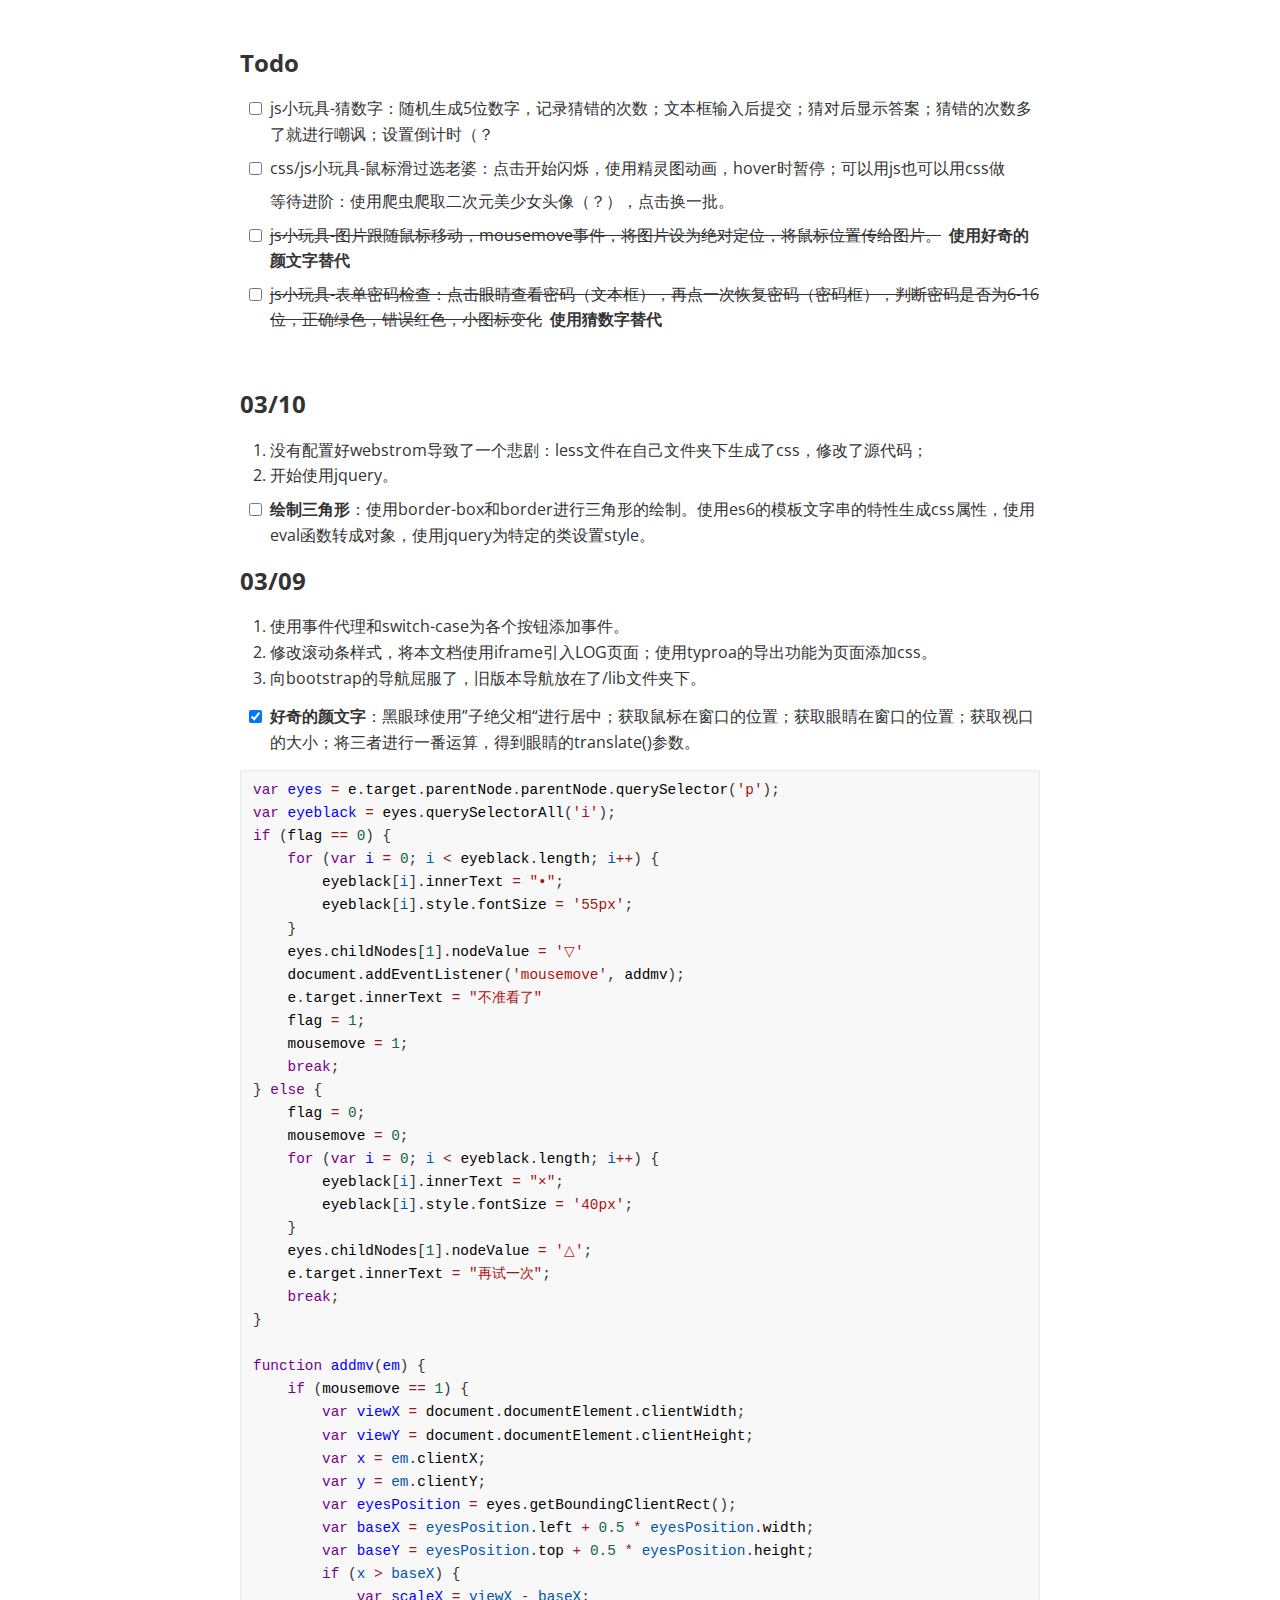
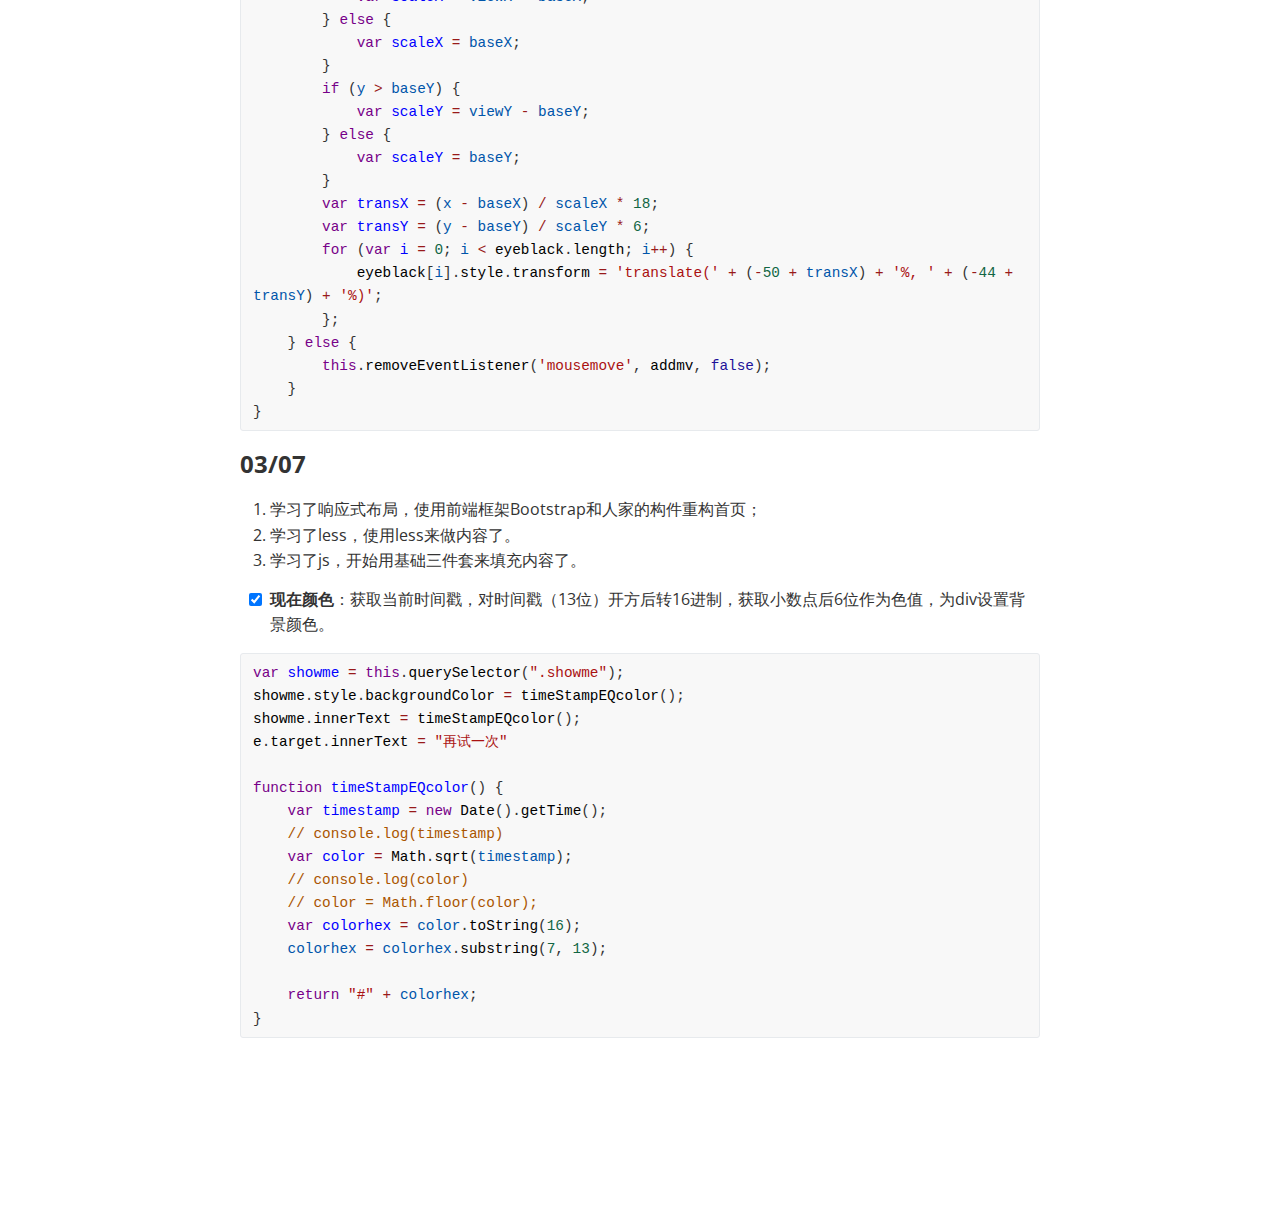
==== commit eae41d6f: "03/10 新增绘制三角形功能" ====
--- a/lib/readme.html
+++ b/lib/readme.html
@@ -698,9 +698,9 @@
 </style><title>readme</title>
 </head>
 <body class='typora-export os-windows'><div class='typora-export-content'>
-<div id='write'  class=''><h3 id='todo'><span>Todo</span></h3><ul><li class='md-task-list-item task-list-item task-list-not-done' ><input type='checkbox' /><p><del><span>js小玩具-表单密码检查：点击眼睛查看密码（文本框），再点一次恢复密码（密码框），判断密码是否为6-16位，正确绿色，错误红色，小图标变化</span></del><span>  </span><strong><span>使用猜数字替代</span></strong></p></li><li class='md-task-list-item task-list-item task-list-not-done' ><input type='checkbox' /><p><span>js小玩具-猜数字：随机生成5位数字，记录猜错的次数；文本框输入后提交；猜对后显示答案；猜错的次数多了就进行嘲讽；设置倒计时（？</span></p></li><li class='md-task-list-item task-list-item task-list-not-done' ><input type='checkbox' /><p><span>css/js小玩具-鼠标滑过选老婆：点击开始闪烁，使用精灵图动画，hover时暂停；可以用js也可以用css做</span></p><p><span>等待进阶：使用爬虫爬取二次元美少女头像（？），点击换一批。</span></p></li><li class='md-task-list-item task-list-item task-list-not-done' ><input type='checkbox' /><p><del><span>js小玩具-图片跟随鼠标移动，mousemove事件，将图片设为绝对定位，将鼠标位置传给图片。</span></del><span>  </span><strong><span>使用好奇的颜文字替代</span></strong></p></li></ul><h3 id='0309'><span>03/09</span></h3><ol start='' ><li><span>使用事件代理和switch-case为各个按钮添加事件。</span></li><li><span>修改滚动条样式，将本文档使用iframe引入LOG页面；使用typroa的导出功能为页面添加css。</span></li><li><span>向bootstrap的导航屈服了，旧版本导航放在了/lib文件夹下。</span></li></ol><ul><li><p><span>好奇的颜文字：黑眼球使用”子绝父相“进行居中；获取鼠标在窗口的位置；获取眼睛在窗口的位置；获取视口的大小；将三者进行一番运算，得到眼睛的translate()参数。</span></p><pre class="md-fences md-end-block ty-contain-cm modeLoaded" spellcheck="false" lang="js" style="break-inside: unset;"><div class="CodeMirror cm-s-inner cm-s-null-scroll CodeMirror-wrap" lang="js"><div style="overflow: hidden; position: relative; width: 3px; height: 0px; top: 9.5px; left: 8px;"><textarea autocorrect="off" autocapitalize="off" spellcheck="false" tabindex="0" style="position: absolute; bottom: -1em; padding: 0px; width: 1000px; height: 1em; outline: none;"></textarea></div><div class="CodeMirror-scrollbar-filler" cm-not-content="true"></div><div class="CodeMirror-gutter-filler" cm-not-content="true"></div><div class="CodeMirror-scroll" tabindex="-1"><div class="CodeMirror-sizer" style="margin-left: 0px; margin-bottom: 0px; border-right-width: 0px; padding-right: 0px; padding-bottom: 0px;"><div style="position: relative; top: 0px;"><div class="CodeMirror-lines" role="presentation"><div role="presentation" style="position: relative; outline: none;"><div class="CodeMirror-measure"><pre><span>xxxxxxxxxx</span></pre></div><div class="CodeMirror-measure"></div><div style="position: relative; z-index: 1;"></div><div class="CodeMirror-code" role="presentation" style=""><div class="CodeMirror-activeline" style="position: relative;"><div class="CodeMirror-activeline-background CodeMirror-linebackground"></div><div class="CodeMirror-gutter-background CodeMirror-activeline-gutter" style="left: 0px; width: 0px;"></div><pre class=" CodeMirror-line " role="presentation"><span role="presentation" style="padding-right: 0.1px;"><span class="cm-keyword">var</span> <span class="cm-def">eyes</span> <span class="cm-operator">=</span> <span class="cm-variable">e</span>.<span class="cm-property">target</span>.<span class="cm-property">parentNode</span>.<span class="cm-property">parentNode</span>.<span class="cm-property">querySelector</span>(<span class="cm-string">'p'</span>);</span></pre></div><pre class=" CodeMirror-line " role="presentation"><span role="presentation" style="padding-right: 0.1px;"><span class="cm-keyword">var</span> <span class="cm-def">eyeblack</span> <span class="cm-operator">=</span> <span class="cm-variable">eyes</span>.<span class="cm-property">querySelectorAll</span>(<span class="cm-string">'i'</span>);</span></pre><pre class=" CodeMirror-line " role="presentation"><span role="presentation" style="padding-right: 0.1px;"><span class="cm-keyword">if</span> (<span class="cm-variable">flag</span> <span class="cm-operator">==</span> <span class="cm-number">0</span>) {</span></pre><pre class=" CodeMirror-line " role="presentation"><span role="presentation" style="padding-right: 0.1px;"> &nbsp; &nbsp;<span class="cm-keyword">for</span> (<span class="cm-keyword">var</span> <span class="cm-def">i</span> <span class="cm-operator">=</span> <span class="cm-number">0</span>; <span class="cm-variable-2">i</span> <span class="cm-operator">&lt;</span> <span class="cm-variable">eyeblack</span>.<span class="cm-property">length</span>; <span class="cm-variable-2">i</span><span class="cm-operator">++</span>) {</span></pre><pre class=" CodeMirror-line " role="presentation"><span role="presentation" style="padding-right: 0.1px;"> &nbsp; &nbsp; &nbsp; &nbsp;<span class="cm-variable">eyeblack</span>[<span class="cm-variable-2">i</span>].<span class="cm-property">innerText</span> <span class="cm-operator">=</span> <span class="cm-string">"•"</span>;</span></pre><pre class=" CodeMirror-line " role="presentation"><span role="presentation" style="padding-right: 0.1px;"> &nbsp; &nbsp; &nbsp; &nbsp;<span class="cm-variable">eyeblack</span>[<span class="cm-variable-2">i</span>].<span class="cm-property">style</span>.<span class="cm-property">fontSize</span> <span class="cm-operator">=</span> <span class="cm-string">'55px'</span>;</span></pre><pre class=" CodeMirror-line " role="presentation"><span role="presentation" style="padding-right: 0.1px;"> &nbsp;  }</span></pre><pre class=" CodeMirror-line " role="presentation"><span role="presentation" style="padding-right: 0.1px;"> &nbsp; &nbsp;<span class="cm-variable">eyes</span>.<span class="cm-property">childNodes</span>[<span class="cm-number">1</span>].<span class="cm-property">nodeValue</span> <span class="cm-operator">=</span> <span class="cm-string">'▽'</span></span></pre><pre class=" CodeMirror-line " role="presentation"><span role="presentation" style="padding-right: 0.1px;"> &nbsp; &nbsp;<span class="cm-variable">document</span>.<span class="cm-property">addEventListener</span>(<span class="cm-string">'mousemove'</span>, <span class="cm-variable">addmv</span>);</span></pre><pre class=" CodeMirror-line " role="presentation"><span role="presentation" style="padding-right: 0.1px;"> &nbsp; &nbsp;<span class="cm-variable">e</span>.<span class="cm-property">target</span>.<span class="cm-property">innerText</span> <span class="cm-operator">=</span> <span class="cm-string">"不准看了"</span></span></pre><pre class=" CodeMirror-line " role="presentation"><span role="presentation" style="padding-right: 0.1px;"> &nbsp; &nbsp;<span class="cm-variable">flag</span> <span class="cm-operator">=</span> <span class="cm-number">1</span>;</span></pre><pre class=" CodeMirror-line " role="presentation"><span role="presentation" style="padding-right: 0.1px;"> &nbsp; &nbsp;<span class="cm-variable">mousemove</span> <span class="cm-operator">=</span> <span class="cm-number">1</span>;</span></pre><pre class=" CodeMirror-line " role="presentation"><span role="presentation" style="padding-right: 0.1px;"> &nbsp; &nbsp;<span class="cm-keyword">break</span>;</span></pre><pre class=" CodeMirror-line " role="presentation"><span role="presentation" style="padding-right: 0.1px;">} <span class="cm-keyword">else</span> {</span></pre><pre class=" CodeMirror-line " role="presentation"><span role="presentation" style="padding-right: 0.1px;"> &nbsp; &nbsp;<span class="cm-variable">flag</span> <span class="cm-operator">=</span> <span class="cm-number">0</span>;</span></pre><pre class=" CodeMirror-line " role="presentation"><span role="presentation" style="padding-right: 0.1px;"> &nbsp; &nbsp;<span class="cm-variable">mousemove</span> <span class="cm-operator">=</span> <span class="cm-number">0</span>;</span></pre><pre class=" CodeMirror-line " role="presentation"><span role="presentation" style="padding-right: 0.1px;"> &nbsp; &nbsp;<span class="cm-keyword">for</span> (<span class="cm-keyword">var</span> <span class="cm-def">i</span> <span class="cm-operator">=</span> <span class="cm-number">0</span>; <span class="cm-variable-2">i</span> <span class="cm-operator">&lt;</span> <span class="cm-variable">eyeblack</span>.<span class="cm-property">length</span>; <span class="cm-variable-2">i</span><span class="cm-operator">++</span>) {</span></pre><pre class=" CodeMirror-line " role="presentation"><span role="presentation" style="padding-right: 0.1px;"> &nbsp; &nbsp; &nbsp; &nbsp;<span class="cm-variable">eyeblack</span>[<span class="cm-variable-2">i</span>].<span class="cm-property">innerText</span> <span class="cm-operator">=</span> <span class="cm-string">"×"</span>;</span></pre><pre class=" CodeMirror-line " role="presentation"><span role="presentation" style="padding-right: 0.1px;"> &nbsp; &nbsp; &nbsp; &nbsp;<span class="cm-variable">eyeblack</span>[<span class="cm-variable-2">i</span>].<span class="cm-property">style</span>.<span class="cm-property">fontSize</span> <span class="cm-operator">=</span> <span class="cm-string">'40px'</span>;</span></pre><pre class=" CodeMirror-line " role="presentation"><span role="presentation" style="padding-right: 0.1px;"> &nbsp;  }</span></pre><pre class=" CodeMirror-line " role="presentation"><span role="presentation" style="padding-right: 0.1px;"> &nbsp; &nbsp;<span class="cm-variable">eyes</span>.<span class="cm-property">childNodes</span>[<span class="cm-number">1</span>].<span class="cm-property">nodeValue</span> <span class="cm-operator">=</span> <span class="cm-string">'△'</span>;</span></pre><pre class=" CodeMirror-line " role="presentation"><span role="presentation" style="padding-right: 0.1px;"> &nbsp; &nbsp;<span class="cm-variable">e</span>.<span class="cm-property">target</span>.<span class="cm-property">innerText</span> <span class="cm-operator">=</span> <span class="cm-string">"再试一次"</span>;</span></pre><pre class=" CodeMirror-line " role="presentation"><span role="presentation" style="padding-right: 0.1px;"> &nbsp; &nbsp;<span class="cm-keyword">break</span>;</span></pre><pre class=" CodeMirror-line " role="presentation"><span role="presentation" style="padding-right: 0.1px;">}</span></pre><pre class=" CodeMirror-line " role="presentation"><span role="presentation" style="padding-right: 0.1px;"><span cm-text="" cm-zwsp="">
-</span></span></pre><pre class=" CodeMirror-line " role="presentation"><span role="presentation" style="padding-right: 0.1px;"><span class="cm-keyword">function</span> <span class="cm-def">addmv</span>(<span class="cm-def">em</span>) {</span></pre><pre class=" CodeMirror-line " role="presentation"><span role="presentation" style="padding-right: 0.1px;"> &nbsp; &nbsp;<span class="cm-keyword">if</span> (<span class="cm-variable">mousemove</span> <span class="cm-operator">==</span> <span class="cm-number">1</span>) {</span></pre><pre class=" CodeMirror-line " role="presentation"><span role="presentation" style="padding-right: 0.1px;"> &nbsp; &nbsp; &nbsp; &nbsp;<span class="cm-keyword">var</span> <span class="cm-def">viewX</span> <span class="cm-operator">=</span> <span class="cm-variable">document</span>.<span class="cm-property">documentElement</span>.<span class="cm-property">clientWidth</span>;</span></pre><pre class=" CodeMirror-line " role="presentation"><span role="presentation" style="padding-right: 0.1px;"> &nbsp; &nbsp; &nbsp; &nbsp;<span class="cm-keyword">var</span> <span class="cm-def">viewY</span> <span class="cm-operator">=</span> <span class="cm-variable">document</span>.<span class="cm-property">documentElement</span>.<span class="cm-property">clientHeight</span>;</span></pre><pre class=" CodeMirror-line " role="presentation"><span role="presentation" style="padding-right: 0.1px;"> &nbsp; &nbsp; &nbsp; &nbsp;<span class="cm-keyword">var</span> <span class="cm-def">x</span> <span class="cm-operator">=</span> <span class="cm-variable-2">em</span>.<span class="cm-property">clientX</span>;</span></pre><pre class=" CodeMirror-line " role="presentation"><span role="presentation" style="padding-right: 0.1px;"> &nbsp; &nbsp; &nbsp; &nbsp;<span class="cm-keyword">var</span> <span class="cm-def">y</span> <span class="cm-operator">=</span> <span class="cm-variable-2">em</span>.<span class="cm-property">clientY</span>;</span></pre><pre class=" CodeMirror-line " role="presentation"><span role="presentation" style="padding-right: 0.1px;"> &nbsp; &nbsp; &nbsp; &nbsp;<span class="cm-keyword">var</span> <span class="cm-def">eyesPosition</span> <span class="cm-operator">=</span> <span class="cm-variable">eyes</span>.<span class="cm-property">getBoundingClientRect</span>();</span></pre><pre class=" CodeMirror-line " role="presentation"><span role="presentation" style="padding-right: 0.1px;"> &nbsp; &nbsp; &nbsp; &nbsp;<span class="cm-keyword">var</span> <span class="cm-def">baseX</span> <span class="cm-operator">=</span> <span class="cm-variable-2">eyesPosition</span>.<span class="cm-property">left</span> <span class="cm-operator">+</span> <span class="cm-number">0.5</span> <span class="cm-operator">*</span> <span class="cm-variable-2">eyesPosition</span>.<span class="cm-property">width</span>;</span></pre><pre class=" CodeMirror-line " role="presentation"><span role="presentation" style="padding-right: 0.1px;"> &nbsp; &nbsp; &nbsp; &nbsp;<span class="cm-keyword">var</span> <span class="cm-def">baseY</span> <span class="cm-operator">=</span> <span class="cm-variable-2">eyesPosition</span>.<span class="cm-property">top</span> <span class="cm-operator">+</span> <span class="cm-number">0.5</span> <span class="cm-operator">*</span> <span class="cm-variable-2">eyesPosition</span>.<span class="cm-property">height</span>;</span></pre><pre class=" CodeMirror-line " role="presentation"><span role="presentation" style="padding-right: 0.1px;"> &nbsp; &nbsp; &nbsp; &nbsp;<span class="cm-keyword">if</span> (<span class="cm-variable-2">x</span> <span class="cm-operator">&gt;</span> <span class="cm-variable-2">baseX</span>) {</span></pre><pre class=" CodeMirror-line " role="presentation"><span role="presentation" style="padding-right: 0.1px;"> &nbsp; &nbsp; &nbsp; &nbsp; &nbsp; &nbsp;<span class="cm-keyword">var</span> <span class="cm-def">scaleX</span> <span class="cm-operator">=</span> <span class="cm-variable-2">viewX</span> <span class="cm-operator">-</span> <span class="cm-variable-2">baseX</span>;</span></pre><pre class=" CodeMirror-line " role="presentation"><span role="presentation" style="padding-right: 0.1px;"> &nbsp; &nbsp; &nbsp;  } <span class="cm-keyword">else</span> {</span></pre><pre class=" CodeMirror-line " role="presentation"><span role="presentation" style="padding-right: 0.1px;"> &nbsp; &nbsp; &nbsp; &nbsp; &nbsp; &nbsp;<span class="cm-keyword">var</span> <span class="cm-def">scaleX</span> <span class="cm-operator">=</span> <span class="cm-variable-2">baseX</span>;</span></pre><pre class=" CodeMirror-line " role="presentation"><span role="presentation" style="padding-right: 0.1px;"> &nbsp; &nbsp; &nbsp;  }</span></pre><pre class=" CodeMirror-line " role="presentation"><span role="presentation" style="padding-right: 0.1px;"> &nbsp; &nbsp; &nbsp; &nbsp;<span class="cm-keyword">if</span> (<span class="cm-variable-2">y</span> <span class="cm-operator">&gt;</span> <span class="cm-variable-2">baseY</span>) {</span></pre><pre class=" CodeMirror-line " role="presentation"><span role="presentation" style="padding-right: 0.1px;"> &nbsp; &nbsp; &nbsp; &nbsp; &nbsp; &nbsp;<span class="cm-keyword">var</span> <span class="cm-def">scaleY</span> <span class="cm-operator">=</span> <span class="cm-variable-2">viewY</span> <span class="cm-operator">-</span> <span class="cm-variable-2">baseY</span>;</span></pre><pre class=" CodeMirror-line " role="presentation"><span role="presentation" style="padding-right: 0.1px;"> &nbsp; &nbsp; &nbsp;  } <span class="cm-keyword">else</span> {</span></pre><pre class=" CodeMirror-line " role="presentation"><span role="presentation" style="padding-right: 0.1px;"> &nbsp; &nbsp; &nbsp; &nbsp; &nbsp; &nbsp;<span class="cm-keyword">var</span> <span class="cm-def">scaleY</span> <span class="cm-operator">=</span> <span class="cm-variable-2">baseY</span>;</span></pre><pre class=" CodeMirror-line " role="presentation"><span role="presentation" style="padding-right: 0.1px;"> &nbsp; &nbsp; &nbsp;  }</span></pre><pre class=" CodeMirror-line " role="presentation"><span role="presentation" style="padding-right: 0.1px;"> &nbsp; &nbsp; &nbsp; &nbsp;<span class="cm-keyword">var</span> <span class="cm-def">transX</span> <span class="cm-operator">=</span> (<span class="cm-variable-2">x</span> <span class="cm-operator">-</span> <span class="cm-variable-2">baseX</span>) <span class="cm-operator">/</span> <span class="cm-variable-2">scaleX</span> <span class="cm-operator">*</span> <span class="cm-number">18</span>;</span></pre><pre class=" CodeMirror-line " role="presentation"><span role="presentation" style="padding-right: 0.1px;"> &nbsp; &nbsp; &nbsp; &nbsp;<span class="cm-keyword">var</span> <span class="cm-def">transY</span> <span class="cm-operator">=</span> (<span class="cm-variable-2">y</span> <span class="cm-operator">-</span> <span class="cm-variable-2">baseY</span>) <span class="cm-operator">/</span> <span class="cm-variable-2">scaleY</span> <span class="cm-operator">*</span> <span class="cm-number">6</span>;</span></pre><pre class=" CodeMirror-line " role="presentation"><span role="presentation" style="padding-right: 0.1px;"> &nbsp; &nbsp; &nbsp; &nbsp;<span class="cm-keyword">for</span> (<span class="cm-keyword">var</span> <span class="cm-def">i</span> <span class="cm-operator">=</span> <span class="cm-number">0</span>; <span class="cm-variable-2">i</span> <span class="cm-operator">&lt;</span> <span class="cm-variable">eyeblack</span>.<span class="cm-property">length</span>; <span class="cm-variable-2">i</span><span class="cm-operator">++</span>) {</span></pre><pre class=" CodeMirror-line " role="presentation"><span role="presentation" style="padding-right: 0.1px;"> &nbsp; &nbsp; &nbsp; &nbsp; &nbsp; &nbsp;<span class="cm-variable">eyeblack</span>[<span class="cm-variable-2">i</span>].<span class="cm-property">style</span>.<span class="cm-property">transform</span> <span class="cm-operator">=</span> <span class="cm-string">'translate('</span> <span class="cm-operator">+</span> (<span class="cm-operator">-</span><span class="cm-number">50</span> <span class="cm-operator">+</span> <span class="cm-variable-2">transX</span>) <span class="cm-operator">+</span> <span class="cm-string">'%, '</span> <span class="cm-operator">+</span> (<span class="cm-operator">-</span><span class="cm-number">44</span> <span class="cm-operator">+</span> <span class="cm-variable-2">transY</span>) <span class="cm-operator">+</span> <span class="cm-string">'%)'</span>;</span></pre><pre class=" CodeMirror-line " role="presentation"><span role="presentation" style="padding-right: 0.1px;"> &nbsp; &nbsp; &nbsp;  };</span></pre><pre class=" CodeMirror-line " role="presentation"><span role="presentation" style="padding-right: 0.1px;"> &nbsp;  } <span class="cm-keyword">else</span> {</span></pre><pre class=" CodeMirror-line " role="presentation"><span role="presentation" style="padding-right: 0.1px;"> &nbsp; &nbsp; &nbsp; &nbsp;<span class="cm-keyword">this</span>.<span class="cm-property">removeEventListener</span>(<span class="cm-string">'mousemove'</span>, <span class="cm-variable">addmv</span>, <span class="cm-atom">false</span>);</span></pre><pre class=" CodeMirror-line " role="presentation"><span role="presentation" style="padding-right: 0.1px;"> &nbsp;  }</span></pre><div class="" style="position: relative;"><pre class=" CodeMirror-line " role="presentation"><span role="presentation" style="padding-right: 0.1px;">}</span></pre></div></div></div></div></div></div><div style="position: absolute; height: 0px; width: 1px; border-bottom: 0px solid transparent; top: 1242px;"></div><div class="CodeMirror-gutters" style="display: none; height: 1242px;"></div></div></div></pre></li></ul><h3 id='0307'><span>03/07</span></h3><ol start='' ><li><span>学习了响应式布局，使用前端框架Bootstrap和人家的构件重构首页；</span></li><li><span>学习了less，使用less来做内容了。</span></li><li><span>学习了js，开始用基础三件套来填充内容了。</span></li></ol><ul><li><p><span>现在颜色：获取当前时间戳，对时间戳（13位）开方后转16进制，获取小数点后6位作为色值，为div设置背景颜色。</span></p><pre class="md-fences md-end-block ty-contain-cm modeLoaded" spellcheck="false" lang="js" style="break-inside: unset;"><div class="CodeMirror cm-s-inner cm-s-null-scroll CodeMirror-wrap" lang="js"><div style="overflow: hidden; position: relative; width: 3px; height: 0px; top: 9.5px; left: 8px;"><textarea autocorrect="off" autocapitalize="off" spellcheck="false" tabindex="0" style="position: absolute; bottom: -1em; padding: 0px; width: 1000px; height: 1em; outline: none;"></textarea></div><div class="CodeMirror-scrollbar-filler" cm-not-content="true"></div><div class="CodeMirror-gutter-filler" cm-not-content="true"></div><div class="CodeMirror-scroll" tabindex="-1"><div class="CodeMirror-sizer" style="margin-left: 0px; margin-bottom: 0px; border-right-width: 0px; padding-right: 0px; padding-bottom: 0px;"><div style="position: relative; top: 0px;"><div class="CodeMirror-lines" role="presentation"><div role="presentation" style="position: relative; outline: none;"><div class="CodeMirror-measure"><pre><span>xxxxxxxxxx</span></pre></div><div class="CodeMirror-measure"></div><div style="position: relative; z-index: 1;"></div><div class="CodeMirror-code" role="presentation" style=""><div class="CodeMirror-activeline" style="position: relative;"><div class="CodeMirror-activeline-background CodeMirror-linebackground"></div><div class="CodeMirror-gutter-background CodeMirror-activeline-gutter" style="left: 0px; width: 0px;"></div><pre class=" CodeMirror-line " role="presentation"><span role="presentation" style="padding-right: 0.1px;"><span class="cm-keyword">var</span> <span class="cm-def">showme</span> <span class="cm-operator">=</span> <span class="cm-keyword">this</span>.<span class="cm-property">querySelector</span>(<span class="cm-string">".showme"</span>);</span></pre></div><pre class=" CodeMirror-line " role="presentation"><span role="presentation" style="padding-right: 0.1px;"><span class="cm-variable">showme</span>.<span class="cm-property">style</span>.<span class="cm-property">backgroundColor</span> <span class="cm-operator">=</span> <span class="cm-variable">timeStampEQcolor</span>();</span></pre><pre class=" CodeMirror-line " role="presentation"><span role="presentation" style="padding-right: 0.1px;"><span class="cm-variable">showme</span>.<span class="cm-property">innerText</span> <span class="cm-operator">=</span> <span class="cm-variable">timeStampEQcolor</span>();</span></pre><pre class=" CodeMirror-line " role="presentation"><span role="presentation" style="padding-right: 0.1px;"><span class="cm-variable">e</span>.<span class="cm-property">target</span>.<span class="cm-property">innerText</span> <span class="cm-operator">=</span> <span class="cm-string">"再试一次"</span></span></pre><pre class=" CodeMirror-line " role="presentation"><span role="presentation" style="padding-right: 0.1px;"><span cm-text="" cm-zwsp="">
+<div id='write'  class=''><h3 id='todo'><span>Todo</span></h3><ul><li class='md-task-list-item task-list-item task-list-not-done' ><input type='checkbox' /><p><span>js小玩具-猜数字：随机生成5位数字，记录猜错的次数；文本框输入后提交；猜对后显示答案；猜错的次数多了就进行嘲讽；设置倒计时（？</span></p></li><li class='md-task-list-item task-list-item task-list-not-done' ><input type='checkbox' /><p><span>css/js小玩具-鼠标滑过选老婆：点击开始闪烁，使用精灵图动画，hover时暂停；可以用js也可以用css做</span></p><p><span>等待进阶：使用爬虫爬取二次元美少女头像（？），点击换一批。</span></p></li><li class='md-task-list-item task-list-item task-list-not-done' ><input type='checkbox' /><p><del><span>js小玩具-图片跟随鼠标移动，mousemove事件，将图片设为绝对定位，将鼠标位置传给图片。</span></del><span>  </span><strong><span>使用好奇的颜文字替代</span></strong></p></li><li class='md-task-list-item task-list-item task-list-not-done' ><input type='checkbox' /><p><del><span>js小玩具-表单密码检查：点击眼睛查看密码（文本框），再点一次恢复密码（密码框），判断密码是否为6-16位，正确绿色，错误红色，小图标变化</span></del><span>  </span><strong><span>使用猜数字替代</span></strong></p></li></ul><p>&nbsp;</p><h3 id='0310'><span>03/10</span></h3><ol><li><span>没有配置好webstrom导致了一个悲剧：less文件在自己文件夹下生成了css，修改了源代码；</span></li><li><span>开始使用jquery。</span></li><li class='md-task-list-item task-list-item task-list-not-done' ><input type='checkbox' /><p><strong><span>绘制三角形</span></strong><span>：使用border-box和border进行三角形的绘制。使用es6的模板文字串的特性生成css属性，使用eval函数转成对象，使用jquery为特定的类设置style。</span></p></li></ol><h3 id='0309'><span>03/09</span></h3><ol start='' ><li><span>使用事件代理和switch-case为各个按钮添加事件。</span></li><li><span>修改滚动条样式，将本文档使用iframe引入LOG页面；使用typroa的导出功能为页面添加css。</span></li><li><span>向bootstrap的导航屈服了，旧版本导航放在了/lib文件夹下。</span></li></ol><ul><li class='md-task-list-item task-list-item task-list-done' ><input type='checkbox' checked/><p><strong><span>好奇的颜文字</span></strong><span>：黑眼球使用”子绝父相“进行居中；获取鼠标在窗口的位置；获取眼睛在窗口的位置；获取视口的大小；将三者进行一番运算，得到眼睛的translate()参数。</span></p></li></ul><pre class="md-fences md-end-block ty-contain-cm modeLoaded" spellcheck="false" lang="js" style="break-inside: unset;"><div class="CodeMirror cm-s-inner cm-s-null-scroll CodeMirror-wrap" lang="js"><div style="overflow: hidden; position: relative; width: 3px; height: 0px; top: 9.5px; left: 8px;"><textarea autocorrect="off" autocapitalize="off" spellcheck="false" tabindex="0" style="position: absolute; bottom: -1em; padding: 0px; width: 1000px; height: 1em; outline: none;"></textarea></div><div class="CodeMirror-scrollbar-filler" cm-not-content="true"></div><div class="CodeMirror-gutter-filler" cm-not-content="true"></div><div class="CodeMirror-scroll" tabindex="-1"><div class="CodeMirror-sizer" style="margin-left: 0px; margin-bottom: 0px; border-right-width: 0px; padding-right: 0px; padding-bottom: 0px;"><div style="position: relative; top: 0px;"><div class="CodeMirror-lines" role="presentation"><div role="presentation" style="position: relative; outline: none;"><div class="CodeMirror-measure"><pre><span>xxxxxxxxxx</span></pre></div><div class="CodeMirror-measure"></div><div style="position: relative; z-index: 1;"></div><div class="CodeMirror-code" role="presentation" style=""><div class="CodeMirror-activeline" style="position: relative;"><div class="CodeMirror-activeline-background CodeMirror-linebackground"></div><div class="CodeMirror-gutter-background CodeMirror-activeline-gutter" style="left: 0px; width: 0px;"></div><pre class=" CodeMirror-line " role="presentation"><span role="presentation" style="padding-right: 0.1px;"><span class="cm-keyword">var</span> <span class="cm-def">eyes</span> <span class="cm-operator">=</span> <span class="cm-variable">e</span>.<span class="cm-property">target</span>.<span class="cm-property">parentNode</span>.<span class="cm-property">parentNode</span>.<span class="cm-property">querySelector</span>(<span class="cm-string">'p'</span>);</span></pre></div><pre class=" CodeMirror-line " role="presentation"><span role="presentation" style="padding-right: 0.1px;"><span class="cm-keyword">var</span> <span class="cm-def">eyeblack</span> <span class="cm-operator">=</span> <span class="cm-variable">eyes</span>.<span class="cm-property">querySelectorAll</span>(<span class="cm-string">'i'</span>);</span></pre><pre class=" CodeMirror-line " role="presentation"><span role="presentation" style="padding-right: 0.1px;"><span class="cm-keyword">if</span> (<span class="cm-variable">flag</span> <span class="cm-operator">==</span> <span class="cm-number">0</span>) {</span></pre><pre class=" CodeMirror-line " role="presentation"><span role="presentation" style="padding-right: 0.1px;"> &nbsp; &nbsp;<span class="cm-keyword">for</span> (<span class="cm-keyword">var</span> <span class="cm-def">i</span> <span class="cm-operator">=</span> <span class="cm-number">0</span>; <span class="cm-variable-2">i</span> <span class="cm-operator">&lt;</span> <span class="cm-variable">eyeblack</span>.<span class="cm-property">length</span>; <span class="cm-variable-2">i</span><span class="cm-operator">++</span>) {</span></pre><pre class=" CodeMirror-line " role="presentation"><span role="presentation" style="padding-right: 0.1px;"> &nbsp; &nbsp; &nbsp; &nbsp;<span class="cm-variable">eyeblack</span>[<span class="cm-variable-2">i</span>].<span class="cm-property">innerText</span> <span class="cm-operator">=</span> <span class="cm-string">"•"</span>;</span></pre><pre class=" CodeMirror-line " role="presentation"><span role="presentation" style="padding-right: 0.1px;"> &nbsp; &nbsp; &nbsp; &nbsp;<span class="cm-variable">eyeblack</span>[<span class="cm-variable-2">i</span>].<span class="cm-property">style</span>.<span class="cm-property">fontSize</span> <span class="cm-operator">=</span> <span class="cm-string">'55px'</span>;</span></pre><pre class=" CodeMirror-line " role="presentation"><span role="presentation" style="padding-right: 0.1px;"> &nbsp;  }</span></pre><pre class=" CodeMirror-line " role="presentation"><span role="presentation" style="padding-right: 0.1px;"> &nbsp; &nbsp;<span class="cm-variable">eyes</span>.<span class="cm-property">childNodes</span>[<span class="cm-number">1</span>].<span class="cm-property">nodeValue</span> <span class="cm-operator">=</span> <span class="cm-string">'▽'</span></span></pre><pre class=" CodeMirror-line " role="presentation"><span role="presentation" style="padding-right: 0.1px;"> &nbsp; &nbsp;<span class="cm-variable">document</span>.<span class="cm-property">addEventListener</span>(<span class="cm-string">'mousemove'</span>, <span class="cm-variable">addmv</span>);</span></pre><pre class=" CodeMirror-line " role="presentation"><span role="presentation" style="padding-right: 0.1px;"> &nbsp; &nbsp;<span class="cm-variable">e</span>.<span class="cm-property">target</span>.<span class="cm-property">innerText</span> <span class="cm-operator">=</span> <span class="cm-string">"不准看了"</span></span></pre><pre class=" CodeMirror-line " role="presentation"><span role="presentation" style="padding-right: 0.1px;"> &nbsp; &nbsp;<span class="cm-variable">flag</span> <span class="cm-operator">=</span> <span class="cm-number">1</span>;</span></pre><pre class=" CodeMirror-line " role="presentation"><span role="presentation" style="padding-right: 0.1px;"> &nbsp; &nbsp;<span class="cm-variable">mousemove</span> <span class="cm-operator">=</span> <span class="cm-number">1</span>;</span></pre><pre class=" CodeMirror-line " role="presentation"><span role="presentation" style="padding-right: 0.1px;"> &nbsp; &nbsp;<span class="cm-keyword">break</span>;</span></pre><pre class=" CodeMirror-line " role="presentation"><span role="presentation" style="padding-right: 0.1px;">} <span class="cm-keyword">else</span> {</span></pre><pre class=" CodeMirror-line " role="presentation"><span role="presentation" style="padding-right: 0.1px;"> &nbsp; &nbsp;<span class="cm-variable">flag</span> <span class="cm-operator">=</span> <span class="cm-number">0</span>;</span></pre><pre class=" CodeMirror-line " role="presentation"><span role="presentation" style="padding-right: 0.1px;"> &nbsp; &nbsp;<span class="cm-variable">mousemove</span> <span class="cm-operator">=</span> <span class="cm-number">0</span>;</span></pre><pre class=" CodeMirror-line " role="presentation"><span role="presentation" style="padding-right: 0.1px;"> &nbsp; &nbsp;<span class="cm-keyword">for</span> (<span class="cm-keyword">var</span> <span class="cm-def">i</span> <span class="cm-operator">=</span> <span class="cm-number">0</span>; <span class="cm-variable-2">i</span> <span class="cm-operator">&lt;</span> <span class="cm-variable">eyeblack</span>.<span class="cm-property">length</span>; <span class="cm-variable-2">i</span><span class="cm-operator">++</span>) {</span></pre><pre class=" CodeMirror-line " role="presentation"><span role="presentation" style="padding-right: 0.1px;"> &nbsp; &nbsp; &nbsp; &nbsp;<span class="cm-variable">eyeblack</span>[<span class="cm-variable-2">i</span>].<span class="cm-property">innerText</span> <span class="cm-operator">=</span> <span class="cm-string">"×"</span>;</span></pre><pre class=" CodeMirror-line " role="presentation"><span role="presentation" style="padding-right: 0.1px;"> &nbsp; &nbsp; &nbsp; &nbsp;<span class="cm-variable">eyeblack</span>[<span class="cm-variable-2">i</span>].<span class="cm-property">style</span>.<span class="cm-property">fontSize</span> <span class="cm-operator">=</span> <span class="cm-string">'40px'</span>;</span></pre><pre class=" CodeMirror-line " role="presentation"><span role="presentation" style="padding-right: 0.1px;"> &nbsp;  }</span></pre><pre class=" CodeMirror-line " role="presentation"><span role="presentation" style="padding-right: 0.1px;"> &nbsp; &nbsp;<span class="cm-variable">eyes</span>.<span class="cm-property">childNodes</span>[<span class="cm-number">1</span>].<span class="cm-property">nodeValue</span> <span class="cm-operator">=</span> <span class="cm-string">'△'</span>;</span></pre><pre class=" CodeMirror-line " role="presentation"><span role="presentation" style="padding-right: 0.1px;"> &nbsp; &nbsp;<span class="cm-variable">e</span>.<span class="cm-property">target</span>.<span class="cm-property">innerText</span> <span class="cm-operator">=</span> <span class="cm-string">"再试一次"</span>;</span></pre><pre class=" CodeMirror-line " role="presentation"><span role="presentation" style="padding-right: 0.1px;"> &nbsp; &nbsp;<span class="cm-keyword">break</span>;</span></pre><pre class=" CodeMirror-line " role="presentation"><span role="presentation" style="padding-right: 0.1px;">}</span></pre><pre class=" CodeMirror-line " role="presentation"><span role="presentation" style="padding-right: 0.1px;"><span cm-text="" cm-zwsp="">
+</span></span></pre><pre class=" CodeMirror-line " role="presentation"><span role="presentation" style="padding-right: 0.1px;"><span class="cm-keyword">function</span> <span class="cm-def">addmv</span>(<span class="cm-def">em</span>) {</span></pre><pre class=" CodeMirror-line " role="presentation"><span role="presentation" style="padding-right: 0.1px;"> &nbsp; &nbsp;<span class="cm-keyword">if</span> (<span class="cm-variable">mousemove</span> <span class="cm-operator">==</span> <span class="cm-number">1</span>) {</span></pre><pre class=" CodeMirror-line " role="presentation"><span role="presentation" style="padding-right: 0.1px;"> &nbsp; &nbsp; &nbsp; &nbsp;<span class="cm-keyword">var</span> <span class="cm-def">viewX</span> <span class="cm-operator">=</span> <span class="cm-variable">document</span>.<span class="cm-property">documentElement</span>.<span class="cm-property">clientWidth</span>;</span></pre><pre class=" CodeMirror-line " role="presentation"><span role="presentation" style="padding-right: 0.1px;"> &nbsp; &nbsp; &nbsp; &nbsp;<span class="cm-keyword">var</span> <span class="cm-def">viewY</span> <span class="cm-operator">=</span> <span class="cm-variable">document</span>.<span class="cm-property">documentElement</span>.<span class="cm-property">clientHeight</span>;</span></pre><pre class=" CodeMirror-line " role="presentation"><span role="presentation" style="padding-right: 0.1px;"> &nbsp; &nbsp; &nbsp; &nbsp;<span class="cm-keyword">var</span> <span class="cm-def">x</span> <span class="cm-operator">=</span> <span class="cm-variable-2">em</span>.<span class="cm-property">clientX</span>;</span></pre><pre class=" CodeMirror-line " role="presentation"><span role="presentation" style="padding-right: 0.1px;"> &nbsp; &nbsp; &nbsp; &nbsp;<span class="cm-keyword">var</span> <span class="cm-def">y</span> <span class="cm-operator">=</span> <span class="cm-variable-2">em</span>.<span class="cm-property">clientY</span>;</span></pre><pre class=" CodeMirror-line " role="presentation"><span role="presentation" style="padding-right: 0.1px;"> &nbsp; &nbsp; &nbsp; &nbsp;<span class="cm-keyword">var</span> <span class="cm-def">eyesPosition</span> <span class="cm-operator">=</span> <span class="cm-variable">eyes</span>.<span class="cm-property">getBoundingClientRect</span>();</span></pre><pre class=" CodeMirror-line " role="presentation"><span role="presentation" style="padding-right: 0.1px;"> &nbsp; &nbsp; &nbsp; &nbsp;<span class="cm-keyword">var</span> <span class="cm-def">baseX</span> <span class="cm-operator">=</span> <span class="cm-variable-2">eyesPosition</span>.<span class="cm-property">left</span> <span class="cm-operator">+</span> <span class="cm-number">0.5</span> <span class="cm-operator">*</span> <span class="cm-variable-2">eyesPosition</span>.<span class="cm-property">width</span>;</span></pre><pre class=" CodeMirror-line " role="presentation"><span role="presentation" style="padding-right: 0.1px;"> &nbsp; &nbsp; &nbsp; &nbsp;<span class="cm-keyword">var</span> <span class="cm-def">baseY</span> <span class="cm-operator">=</span> <span class="cm-variable-2">eyesPosition</span>.<span class="cm-property">top</span> <span class="cm-operator">+</span> <span class="cm-number">0.5</span> <span class="cm-operator">*</span> <span class="cm-variable-2">eyesPosition</span>.<span class="cm-property">height</span>;</span></pre><pre class=" CodeMirror-line " role="presentation"><span role="presentation" style="padding-right: 0.1px;"> &nbsp; &nbsp; &nbsp; &nbsp;<span class="cm-keyword">if</span> (<span class="cm-variable-2">x</span> <span class="cm-operator">&gt;</span> <span class="cm-variable-2">baseX</span>) {</span></pre><pre class=" CodeMirror-line " role="presentation"><span role="presentation" style="padding-right: 0.1px;"> &nbsp; &nbsp; &nbsp; &nbsp; &nbsp; &nbsp;<span class="cm-keyword">var</span> <span class="cm-def">scaleX</span> <span class="cm-operator">=</span> <span class="cm-variable-2">viewX</span> <span class="cm-operator">-</span> <span class="cm-variable-2">baseX</span>;</span></pre><pre class=" CodeMirror-line " role="presentation"><span role="presentation" style="padding-right: 0.1px;"> &nbsp; &nbsp; &nbsp;  } <span class="cm-keyword">else</span> {</span></pre><pre class=" CodeMirror-line " role="presentation"><span role="presentation" style="padding-right: 0.1px;"> &nbsp; &nbsp; &nbsp; &nbsp; &nbsp; &nbsp;<span class="cm-keyword">var</span> <span class="cm-def">scaleX</span> <span class="cm-operator">=</span> <span class="cm-variable-2">baseX</span>;</span></pre><pre class=" CodeMirror-line " role="presentation"><span role="presentation" style="padding-right: 0.1px;"> &nbsp; &nbsp; &nbsp;  }</span></pre><pre class=" CodeMirror-line " role="presentation"><span role="presentation" style="padding-right: 0.1px;"> &nbsp; &nbsp; &nbsp; &nbsp;<span class="cm-keyword">if</span> (<span class="cm-variable-2">y</span> <span class="cm-operator">&gt;</span> <span class="cm-variable-2">baseY</span>) {</span></pre><pre class=" CodeMirror-line " role="presentation"><span role="presentation" style="padding-right: 0.1px;"> &nbsp; &nbsp; &nbsp; &nbsp; &nbsp; &nbsp;<span class="cm-keyword">var</span> <span class="cm-def">scaleY</span> <span class="cm-operator">=</span> <span class="cm-variable-2">viewY</span> <span class="cm-operator">-</span> <span class="cm-variable-2">baseY</span>;</span></pre><pre class=" CodeMirror-line " role="presentation"><span role="presentation" style="padding-right: 0.1px;"> &nbsp; &nbsp; &nbsp;  } <span class="cm-keyword">else</span> {</span></pre><pre class=" CodeMirror-line " role="presentation"><span role="presentation" style="padding-right: 0.1px;"> &nbsp; &nbsp; &nbsp; &nbsp; &nbsp; &nbsp;<span class="cm-keyword">var</span> <span class="cm-def">scaleY</span> <span class="cm-operator">=</span> <span class="cm-variable-2">baseY</span>;</span></pre><pre class=" CodeMirror-line " role="presentation"><span role="presentation" style="padding-right: 0.1px;"> &nbsp; &nbsp; &nbsp;  }</span></pre><pre class=" CodeMirror-line " role="presentation"><span role="presentation" style="padding-right: 0.1px;"> &nbsp; &nbsp; &nbsp; &nbsp;<span class="cm-keyword">var</span> <span class="cm-def">transX</span> <span class="cm-operator">=</span> (<span class="cm-variable-2">x</span> <span class="cm-operator">-</span> <span class="cm-variable-2">baseX</span>) <span class="cm-operator">/</span> <span class="cm-variable-2">scaleX</span> <span class="cm-operator">*</span> <span class="cm-number">18</span>;</span></pre><pre class=" CodeMirror-line " role="presentation"><span role="presentation" style="padding-right: 0.1px;"> &nbsp; &nbsp; &nbsp; &nbsp;<span class="cm-keyword">var</span> <span class="cm-def">transY</span> <span class="cm-operator">=</span> (<span class="cm-variable-2">y</span> <span class="cm-operator">-</span> <span class="cm-variable-2">baseY</span>) <span class="cm-operator">/</span> <span class="cm-variable-2">scaleY</span> <span class="cm-operator">*</span> <span class="cm-number">6</span>;</span></pre><pre class=" CodeMirror-line " role="presentation"><span role="presentation" style="padding-right: 0.1px;"> &nbsp; &nbsp; &nbsp; &nbsp;<span class="cm-keyword">for</span> (<span class="cm-keyword">var</span> <span class="cm-def">i</span> <span class="cm-operator">=</span> <span class="cm-number">0</span>; <span class="cm-variable-2">i</span> <span class="cm-operator">&lt;</span> <span class="cm-variable">eyeblack</span>.<span class="cm-property">length</span>; <span class="cm-variable-2">i</span><span class="cm-operator">++</span>) {</span></pre><pre class=" CodeMirror-line " role="presentation"><span role="presentation" style="padding-right: 0.1px;"> &nbsp; &nbsp; &nbsp; &nbsp; &nbsp; &nbsp;<span class="cm-variable">eyeblack</span>[<span class="cm-variable-2">i</span>].<span class="cm-property">style</span>.<span class="cm-property">transform</span> <span class="cm-operator">=</span> <span class="cm-string">'translate('</span> <span class="cm-operator">+</span> (<span class="cm-operator">-</span><span class="cm-number">50</span> <span class="cm-operator">+</span> <span class="cm-variable-2">transX</span>) <span class="cm-operator">+</span> <span class="cm-string">'%, '</span> <span class="cm-operator">+</span> (<span class="cm-operator">-</span><span class="cm-number">44</span> <span class="cm-operator">+</span> <span class="cm-variable-2">transY</span>) <span class="cm-operator">+</span> <span class="cm-string">'%)'</span>;</span></pre><pre class=" CodeMirror-line " role="presentation"><span role="presentation" style="padding-right: 0.1px;"> &nbsp; &nbsp; &nbsp;  };</span></pre><pre class=" CodeMirror-line " role="presentation"><span role="presentation" style="padding-right: 0.1px;"> &nbsp;  } <span class="cm-keyword">else</span> {</span></pre><pre class=" CodeMirror-line " role="presentation"><span role="presentation" style="padding-right: 0.1px;"> &nbsp; &nbsp; &nbsp; &nbsp;<span class="cm-keyword">this</span>.<span class="cm-property">removeEventListener</span>(<span class="cm-string">'mousemove'</span>, <span class="cm-variable">addmv</span>, <span class="cm-atom">false</span>);</span></pre><pre class=" CodeMirror-line " role="presentation"><span role="presentation" style="padding-right: 0.1px;"> &nbsp;  }</span></pre><pre class=" CodeMirror-line " role="presentation"><span role="presentation" style="padding-right: 0.1px;">}</span></pre></div></div></div></div></div><div style="position: absolute; height: 0px; width: 1px; border-bottom: 0px solid transparent; top: 1242px;"></div><div class="CodeMirror-gutters" style="display: none; height: 1242px;"></div></div></div></pre><h3 id='0307'><span>03/07</span></h3><ol start='' ><li><span>学习了响应式布局，使用前端框架Bootstrap和人家的构件重构首页；</span></li><li><span>学习了less，使用less来做内容了。</span></li><li><span>学习了js，开始用基础三件套来填充内容了。</span></li></ol><ul><li class='md-task-list-item task-list-item task-list-done' ><input type='checkbox' checked/><p><strong><span>现在颜色</span></strong><span>：获取当前时间戳，对时间戳（13位）开方后转16进制，获取小数点后6位作为色值，为div设置背景颜色。</span></p></li></ul><pre class="md-fences md-end-block ty-contain-cm modeLoaded" spellcheck="false" lang="js" style="break-inside: unset;"><div class="CodeMirror cm-s-inner cm-s-null-scroll CodeMirror-wrap" lang="js"><div style="overflow: hidden; position: relative; width: 3px; height: 0px; top: 9.5px; left: 8px;"><textarea autocorrect="off" autocapitalize="off" spellcheck="false" tabindex="0" style="position: absolute; bottom: -1em; padding: 0px; width: 1000px; height: 1em; outline: none;"></textarea></div><div class="CodeMirror-scrollbar-filler" cm-not-content="true"></div><div class="CodeMirror-gutter-filler" cm-not-content="true"></div><div class="CodeMirror-scroll" tabindex="-1"><div class="CodeMirror-sizer" style="margin-left: 0px; margin-bottom: 0px; border-right-width: 0px; padding-right: 0px; padding-bottom: 0px;"><div style="position: relative; top: 0px;"><div class="CodeMirror-lines" role="presentation"><div role="presentation" style="position: relative; outline: none;"><div class="CodeMirror-measure"><pre><span>xxxxxxxxxx</span></pre></div><div class="CodeMirror-measure"></div><div style="position: relative; z-index: 1;"></div><div class="CodeMirror-code" role="presentation" style=""><div class="CodeMirror-activeline" style="position: relative;"><div class="CodeMirror-activeline-background CodeMirror-linebackground"></div><div class="CodeMirror-gutter-background CodeMirror-activeline-gutter" style="left: 0px; width: 0px;"></div><pre class=" CodeMirror-line " role="presentation"><span role="presentation" style="padding-right: 0.1px;"><span class="cm-keyword">var</span> <span class="cm-def">showme</span> <span class="cm-operator">=</span> <span class="cm-keyword">this</span>.<span class="cm-property">querySelector</span>(<span class="cm-string">".showme"</span>);</span></pre></div><pre class=" CodeMirror-line " role="presentation"><span role="presentation" style="padding-right: 0.1px;"><span class="cm-variable">showme</span>.<span class="cm-property">style</span>.<span class="cm-property">backgroundColor</span> <span class="cm-operator">=</span> <span class="cm-variable">timeStampEQcolor</span>();</span></pre><pre class=" CodeMirror-line " role="presentation"><span role="presentation" style="padding-right: 0.1px;"><span class="cm-variable">showme</span>.<span class="cm-property">innerText</span> <span class="cm-operator">=</span> <span class="cm-variable">timeStampEQcolor</span>();</span></pre><pre class=" CodeMirror-line " role="presentation"><span role="presentation" style="padding-right: 0.1px;"><span class="cm-variable">e</span>.<span class="cm-property">target</span>.<span class="cm-property">innerText</span> <span class="cm-operator">=</span> <span class="cm-string">"再试一次"</span></span></pre><pre class=" CodeMirror-line " role="presentation"><span role="presentation" style="padding-right: 0.1px;"><span cm-text="" cm-zwsp="">
 </span></span></pre><pre class=" CodeMirror-line " role="presentation"><span role="presentation" style="padding-right: 0.1px;"><span class="cm-keyword">function</span> <span class="cm-def">timeStampEQcolor</span>() {</span></pre><pre class=" CodeMirror-line " role="presentation"><span role="presentation" style="padding-right: 0.1px;"> &nbsp; &nbsp;<span class="cm-keyword">var</span> <span class="cm-def">timestamp</span> <span class="cm-operator">=</span> <span class="cm-keyword">new</span> <span class="cm-variable">Date</span>().<span class="cm-property">getTime</span>();</span></pre><pre class=" CodeMirror-line " role="presentation"><span role="presentation" style="padding-right: 0.1px;"> &nbsp; &nbsp;<span class="cm-comment">// console.log(timestamp)</span></span></pre><pre class=" CodeMirror-line " role="presentation"><span role="presentation" style="padding-right: 0.1px;"> &nbsp; &nbsp;<span class="cm-keyword">var</span> <span class="cm-def">color</span> <span class="cm-operator">=</span> <span class="cm-variable">Math</span>.<span class="cm-property">sqrt</span>(<span class="cm-variable-2">timestamp</span>);</span></pre><pre class=" CodeMirror-line " role="presentation"><span role="presentation" style="padding-right: 0.1px;"> &nbsp; &nbsp;<span class="cm-comment">// console.log(color)</span></span></pre><pre class=" CodeMirror-line " role="presentation"><span role="presentation" style="padding-right: 0.1px;"> &nbsp; &nbsp;<span class="cm-comment">// color = Math.floor(color);</span></span></pre><pre class=" CodeMirror-line " role="presentation"><span role="presentation" style="padding-right: 0.1px;"> &nbsp; &nbsp;<span class="cm-keyword">var</span> <span class="cm-def">colorhex</span> <span class="cm-operator">=</span> <span class="cm-variable-2">color</span>.<span class="cm-property">toString</span>(<span class="cm-number">16</span>);</span></pre><pre class=" CodeMirror-line " role="presentation"><span role="presentation" style="padding-right: 0.1px;"> &nbsp; &nbsp;<span class="cm-variable-2">colorhex</span> <span class="cm-operator">=</span> <span class="cm-variable-2">colorhex</span>.<span class="cm-property">substring</span>(<span class="cm-number">7</span>, <span class="cm-number">13</span>);</span></pre><pre class=" CodeMirror-line " role="presentation"><span role="presentation" style="padding-right: 0.1px;"><span cm-text="" cm-zwsp="">
-</span></span></pre><pre class=" CodeMirror-line " role="presentation"><span role="presentation" style="padding-right: 0.1px;"> &nbsp; &nbsp;<span class="cm-keyword">return</span> <span class="cm-string">"#"</span> <span class="cm-operator">+</span> <span class="cm-variable-2">colorhex</span>;</span></pre><div class="" style="position: relative;"><pre class=" CodeMirror-line " role="presentation"><span role="presentation" style="padding-right: 0.1px;">}</span></pre></div></div></div></div></div></div><div style="position: absolute; height: 0px; width: 1px; border-bottom: 0px solid transparent; top: 368px;"></div><div class="CodeMirror-gutters" style="display: none; height: 368px;"></div></div></div></pre><p>&nbsp;</p></li></ul><p>&nbsp;</p></div></div>
+</span></span></pre><pre class=" CodeMirror-line " role="presentation"><span role="presentation" style="padding-right: 0.1px;"> &nbsp; &nbsp;<span class="cm-keyword">return</span> <span class="cm-string">"#"</span> <span class="cm-operator">+</span> <span class="cm-variable-2">colorhex</span>;</span></pre><pre class=" CodeMirror-line " role="presentation"><span role="presentation" style="padding-right: 0.1px;">}</span></pre></div></div></div></div></div><div style="position: absolute; height: 0px; width: 1px; border-bottom: 0px solid transparent; top: 368px;"></div><div class="CodeMirror-gutters" style="display: none; height: 368px;"></div></div></div></pre><p>&nbsp;</p><p>&nbsp;</p></div></div>
 </body>
 </html>